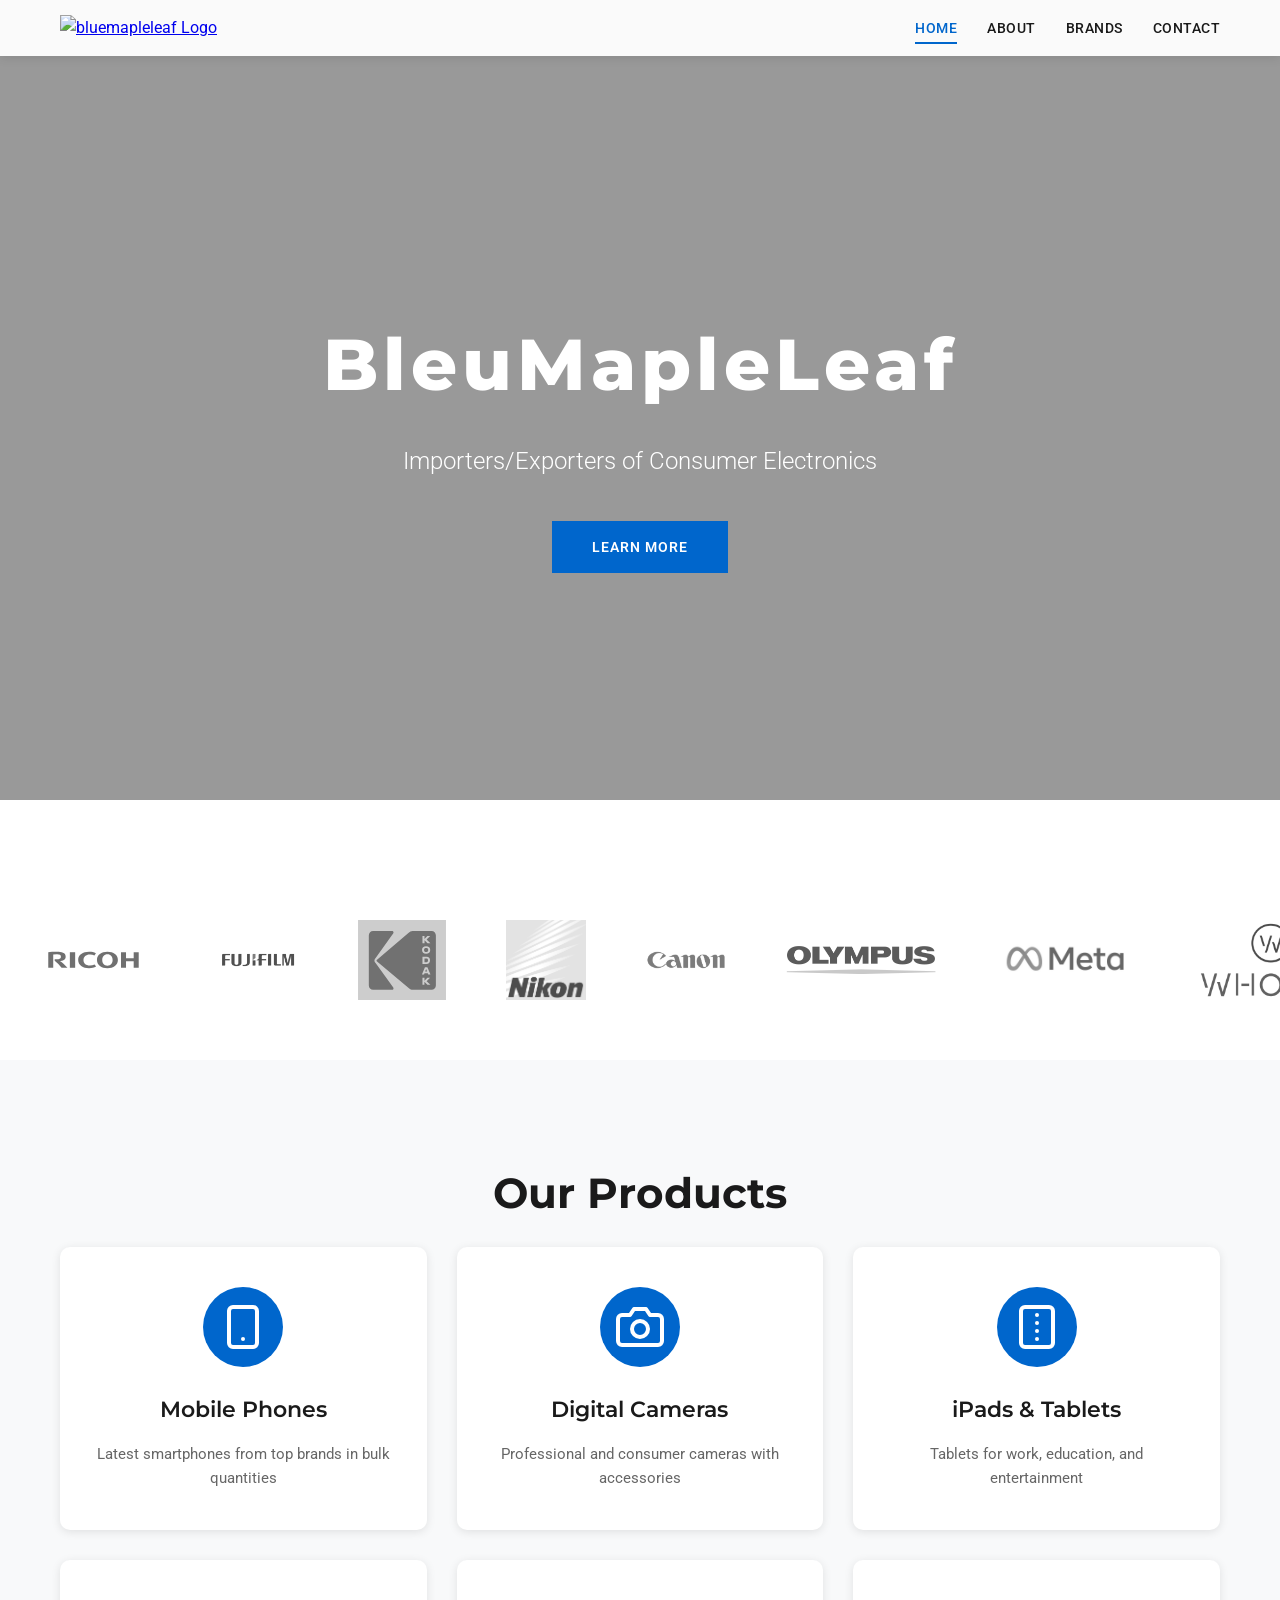
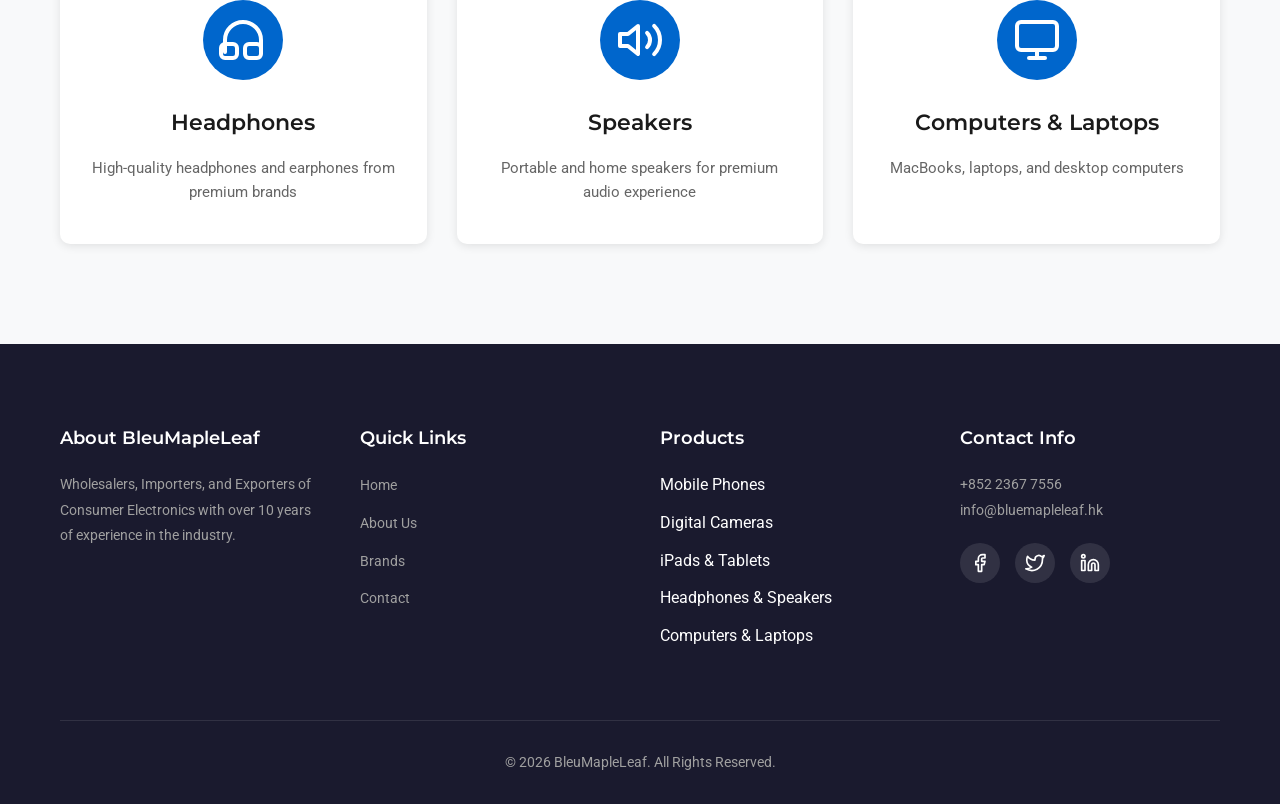
==== index.html @ 63c6ab60 "first commit" ====
<!DOCTYPE html>
<html lang="en">
<head>
    <meta charset="UTF-8">
    <meta name="viewport" content="width=device-width, initial-scale=1.0">
    <title>BleuMapleLeaf | Importers/Exporters of Consumer Electronics</title>
    <meta name="description" content="Wholesalers, Importers, and Exporters of Consumer Electronics - Digital Cameras, Mobile Phones, iPads, Headphones, Speakers and more.">
    <link rel="stylesheet" href="styles.css">
    <link rel="preconnect" href="https://fonts.googleapis.com">
    <link rel="preconnect" href="https://fonts.gstatic.com" crossorigin>
    <link href="https://fonts.googleapis.com/css2?family=Montserrat:wght@300;400;500;600;700;800&family=Roboto:wght@300;400;500;700&display=swap" rel="stylesheet">
</head>
<body>
    <!-- Header / Navigation -->
    <header class="header" id="header">
        <div class="container">
            <div class="nav-container">
                <a href="#" class="logo">
                    <img src="" alt="bluemapleleaf Logo">
                </a>
                <nav class="nav" id="nav">
                    <a href="index.html" class="nav-link active">Home</a>
                    <a href="about.html" class="nav-link">About</a>
                    <a href="brands.html" class="nav-link">Brands</a>
                    <a href="contact.html" class="nav-link">Contact</a>
                </nav>
                <button class="mobile-menu-btn" id="mobileMenuBtn">
                    <span></span>
                    <span></span>
                    <span></span>
                </button>
            </div>
        </div>
    </header>

    <!-- Hero Section with Video Background -->
    <section class="hero" id="home">
        <video class="hero-video" autoplay muted loop playsinline>
            <source src="assets/hero_video.mp4" type="video/mp4">
        </video>
        <div class="hero-overlay"></div>
        <div class="container hero-content">
            <h1 class="hero-title">BleuMapleLeaf</h1>
            <p class="hero-subtitle">Importers/Exporters of Consumer Electronics</p>
            <a href="about.html" class="btn btn-primary">Learn More</a>
        </div>
    </section>

    <!-- Brands Carousel Section -->
    <section class="brands" id="brands">
        <div class="brands-container">
            <div class="brands-track">
                <div class="brands-slide">
                    <img src="assets/icons/ricoh.svg" alt="Ricoh" class="brand-logo-img">
                    <img src="assets/icons/fujifilm.png" alt="Fujifilm" class="brand-logo-img">
                    <img src="assets/icons/kodak.svg" alt="Kodak" class="brand-logo-img">
                    <img src="assets/icons/nikon.png" alt="Nikon" class="brand-logo-img">
                    <img src="assets/icons/canon.webp" alt="Canon" class="brand-logo-img">
                    <img src="assets/icons/olympus.png" alt="Olympus" class="brand-logo-img">
                    <img src="assets/icons/meta.jpg" alt="Meta" class="brand-logo-img">
                    <img src="assets/icons/whoop.png" alt="Whoop" class="brand-logo-img">
                    <img src="assets/icons/roku.png" alt="Roku" class="brand-logo-img">
                    <img src="assets/icons/leica.avif" alt="Leica" class="brand-logo-img">
                    <img src="assets/icons/sony.jpg" alt="Sony" class="brand-logo-img">
                    <img src="assets/icons/amazon.jpg" alt="Amazon" class="brand-logo-img">
                    <img src="assets/icons/dji.jpg" alt="DJI" class="brand-logo-img">
                    <img src="assets/icons/insta360.jpg" alt="Insta360" class="brand-logo-img">
                    <img src="assets/icons/gopro.png" alt="GoPro" class="brand-logo-img">
                    <img src="assets/icons/nintendo.png" alt="Nintendo" class="brand-logo-img">
                    <img src="assets/icons/agfa.png" alt="Agfa" class="brand-logo-img">
                    <img src="assets/icons/casio.svg" alt="Casio" class="brand-logo-img">
                    <img src="assets/icons/apple.jpg" alt="Apple" class="brand-logo-img">
                </div>
                <div class="brands-slide" aria-hidden="true">
                    <img src="assets/icons/ricoh.svg" alt="Ricoh" class="brand-logo-img">
                    <img src="assets/icons/fujifilm.png" alt="Fujifilm" class="brand-logo-img">
                    <img src="assets/icons/kodak.svg" alt="Kodak" class="brand-logo-img">
                    <img src="assets/icons/nikon.png" alt="Nikon" class="brand-logo-img">
                    <img src="assets/icons/canon.webp" alt="Canon" class="brand-logo-img">
                    <img src="assets/icons/olympus.png" alt="Olympus" class="brand-logo-img">
                    <img src="assets/icons/meta.jpg" alt="Meta" class="brand-logo-img">
                    <img src="assets/icons/whoop.png" alt="Whoop" class="brand-logo-img">
                    <img src="assets/icons/roku.png" alt="Roku" class="brand-logo-img">
                    <img src="assets/icons/leica.avif" alt="Leica" class="brand-logo-img">
                    <img src="assets/icons/sony.jpg" alt="Sony" class="brand-logo-img">
                    <img src="assets/icons/amazon.jpg" alt="Amazon" class="brand-logo-img">
                    <img src="assets/icons/dji.jpg" alt="DJI" class="brand-logo-img">
                    <img src="assets/icons/insta360.jpg" alt="Insta360" class="brand-logo-img">
                    <img src="assets/icons/gopro.png" alt="GoPro" class="brand-logo-img">
                    <img src="assets/icons/nintendo.png" alt="Nintendo" class="brand-logo-img">
                    <img src="assets/icons/agfa.png" alt="Agfa" class="brand-logo-img">
                    <img src="assets/icons/casio.svg" alt="Casio" class="brand-logo-img">
                    <img src="assets/icons/apple.jpg" alt="Apple" class="brand-logo-img">
                </div>
            </div>
        </div>
    </section>

    <!-- Products Section -->
    <section class="products">
        <div class="container">
            <h2 class="section-title">Our Products</h2>
            <div class="products-grid">
                <div class="product-card">
                    <div class="product-icon">
                        <svg xmlns="http://www.w3.org/2000/svg" width="48" height="48" viewBox="0 0 24 24" fill="none" stroke="currentColor" stroke-width="2" stroke-linecap="round" stroke-linejoin="round"><rect x="5" y="2" width="14" height="20" rx="2" ry="2"/><line x1="12" y1="18" x2="12.01" y2="18"/></svg>
                    </div>
                    <h3>Mobile Phones</h3>
                    <p>Latest smartphones from top brands in bulk quantities</p>
                </div>
                <div class="product-card">
                    <div class="product-icon">
                        <svg xmlns="http://www.w3.org/2000/svg" width="48" height="48" viewBox="0 0 24 24" fill="none" stroke="currentColor" stroke-width="2" stroke-linecap="round" stroke-linejoin="round"><path d="M23 19a2 2 0 0 1-2 2H3a2 2 0 0 1-2-2V8a2 2 0 0 1 2-2h4l2-3h6l2 3h4a2 2 0 0 1 2 2z"/><circle cx="12" cy="13" r="4"/></svg>
                    </div>
                    <h3>Digital Cameras</h3>
                    <p>Professional and consumer cameras with accessories</p>
                </div>
                <div class="product-card">
                    <div class="product-icon">
                        <svg xmlns="http://www.w3.org/2000/svg" width="48" height="48" viewBox="0 0 24 24" fill="none" stroke="currentColor" stroke-width="2" stroke-linecap="round" stroke-linejoin="round"><rect x="4" y="2" width="16" height="20" rx="2" ry="2"/><line x1="12" y1="6" x2="12.01" y2="6"/><line x1="12" y1="10" x2="12.01" y2="10"/><line x1="12" y1="14" x2="12.01" y2="14"/><line x1="12" y1="18" x2="12.01" y2="18"/></svg>
                    </div>
                    <h3>iPads & Tablets</h3>
                    <p>Tablets for work, education, and entertainment</p>
                </div>
                <div class="product-card">
                    <div class="product-icon">
                        <svg xmlns="http://www.w3.org/2000/svg" width="48" height="48" viewBox="0 0 24 24" fill="none" stroke="currentColor" stroke-width="2" stroke-linecap="round" stroke-linejoin="round"><path d="M3 18v-6a9 9 0 0 1 18 0v6"/><path d="M21 19a2 2 0 0 1-2 2h-4a2 2 0 0 1-2-2v-3a2 2 0 0 1 2-2h4a2 2 0 0 1 2 2v3z"/><path d="M9 19a2 2 0 0 1-2 2H3a2 2 0 0 1-2-2v-3a2 2 0 0 1 2-2h4a2 2 0 0 1 2 2v3z"/></svg>
                    </div>
                    <h3>Headphones</h3>
                    <p>High-quality headphones and earphones from premium brands</p>
                </div>
                <div class="product-card">
                    <div class="product-icon">
                        <svg xmlns="http://www.w3.org/2000/svg" width="48" height="48" viewBox="0 0 24 24" fill="none" stroke="currentColor" stroke-width="2" stroke-linecap="round" stroke-linejoin="round"><polygon points="11 5 6 9 2 9 2 15 6 15 11 19 11 5"/><path d="M19.07 4.93a10 10 0 0 1 0 14.14M15.54 8.46a5 5 0 0 1 0 7.07"/></svg>
                    </div>
                    <h3>Speakers</h3>
                    <p>Portable and home speakers for premium audio experience</p>
                </div>
                <div class="product-card">
                    <div class="product-icon">
                        <svg xmlns="http://www.w3.org/2000/svg" width="48" height="48" viewBox="0 0 24 24" fill="none" stroke="currentColor" stroke-width="2" stroke-linecap="round" stroke-linejoin="round"><rect x="2" y="3" width="20" height="14" rx="2" ry="2"/><line x1="8" y1="21" x2="16" y2="21"/><line x1="12" y1="17" x2="12" y2="21"/></svg>
                    </div>
                    <h3>Computers & Laptops</h3>
                    <p>MacBooks, laptops, and desktop computers</p>
                </div>
            </div>
        </div>
    </section>

    <!-- Footer -->
    <footer class="footer">
        <div class="container">
            <div class="footer-content">
                <div class="footer-section">
                    <h4>About BleuMapleLeaf</h4>
                    <p>Wholesalers, Importers, and Exporters of Consumer Electronics with over 10 years of experience in the industry.</p>
                </div>
                <div class="footer-section">
                    <h4>Quick Links</h4>
                    <ul>
                        <li><a href="index.html">Home</a></li>
                        <li><a href="about.html">About Us</a></li>
                        <li><a href="brands.html">Brands</a></li>
                        <li><a href="contact.html">Contact</a></li>
                    </ul>
                </div>
                <div class="footer-section">
                    <h4>Products</h4>
                    <ul>
                        <li>Mobile Phones</li>
                        <li>Digital Cameras</li>
                        <li>iPads & Tablets</li>
                        <li>Headphones & Speakers</li>
                        <li>Computers & Laptops</li>
                    </ul>
                </div>
                <div class="footer-section">
                    <h4>Contact Info</h4>
                    <p>+852 2367 7556</p>
                    <p>info@bluemapleleaf.hk</p>
                    <div class="social-links">
                        <a href="#" aria-label="Facebook">
                            <svg xmlns="http://www.w3.org/2000/svg" width="20" height="20" viewBox="0 0 24 24" fill="none" stroke="currentColor" stroke-width="2" stroke-linecap="round" stroke-linejoin="round"><path d="M18 2h-3a5 5 0 0 0-5 5v3H7v4h3v8h4v-8h3l1-4h-4V7a1 1 0 0 1 1-1h3z"/></svg>
                        </a>
                        <a href="#" aria-label="Twitter">
                            <svg xmlns="http://www.w3.org/2000/svg" width="20" height="20" viewBox="0 0 24 24" fill="none" stroke="currentColor" stroke-width="2" stroke-linecap="round" stroke-linejoin="round"><path d="M23 3a10.9 10.9 0 0 1-3.14 1.53 4.48 4.48 0 0 0-7.86 3v1A10.66 10.66 0 0 1 3 4s-4 9 5 13a11.64 11.64 0 0 1-7 2c9 5 20 0 20-11.5a4.5 4.5 0 0 0-.08-.83A7.72 7.72 0 0 0 23 3z"/></svg>
                        </a>
                        <a href="#" aria-label="LinkedIn">
                            <svg xmlns="http://www.w3.org/2000/svg" width="20" height="20" viewBox="0 0 24 24" fill="none" stroke="currentColor" stroke-width="2" stroke-linecap="round" stroke-linejoin="round"><path d="M16 8a6 6 0 0 1 6 6v7h-4v-7a2 2 0 0 0-2-2 2 2 0 0 0-2 2v7h-4v-7a6 6 0 0 1 6-6z"/><rect x="2" y="9" width="4" height="12"/><circle cx="4" cy="4" r="2"/></svg>
                        </a>
                    </div>
                </div>
            </div>
            <div class="footer-bottom">
                <p>&copy; 2026 BleuMapleLeaf. All Rights Reserved.</p>
            </div>
        </div>
    </footer>

    <script src="script.js"></script>
</body>
</html>
---- styles.css ----
/* ============================================
   RESET & BASE STYLES
   ============================================ */
* {
    margin: 0;
    padding: 0;
    box-sizing: border-box;
}

:root {
    --primary-color: #0066cc;
    --primary-dark: #004d99;
    --secondary-color: #f8f9fa;
    --text-dark: #1a1a1a;
    --text-light: #666;
    --text-white: #ffffff;
    --border-color: #e0e0e0;
    --shadow: 0 2px 10px rgba(0, 0, 0, 0.1);
    --transition: all 0.3s ease;
}

html {
    scroll-behavior: smooth;
}

body {
    font-family: 'Roboto', sans-serif;
    color: var(--text-dark);
    line-height: 1.6;
    overflow-x: hidden;
}

.container {
    max-width: 1200px;
    margin: 0 auto;
    padding: 0 20px;
}

/* ============================================
   HEADER / NAVIGATION
   ============================================ */
.header {
    position: fixed;
    top: 0;
    left: 0;
    right: 0;
    background: rgba(255, 255, 255, 0.95);
    backdrop-filter: blur(10px);
    box-shadow: var(--shadow);
    z-index: 1000;
    padding: 15px 0;
    transition: var(--transition);
}

.header.scrolled {
    padding: 10px 0;
    background: rgba(255, 255, 255, 0.98);
}

.nav-container {
    display: flex;
    justify-content: space-between;
    align-items: center;
}

.logo img {
    height: 50px;
    width: auto;
}

.nav {
    display: flex;
    gap: 30px;
}

.nav-link {
    text-decoration: none;
    color: var(--text-dark);
    font-weight: 500;
    font-size: 14px;
    text-transform: uppercase;
    letter-spacing: 0.5px;
    transition: var(--transition);
    position: relative;
}

.nav-link.active,
.nav-link:hover {
    color: var(--primary-color);
}

.nav-link::after {
    content: '';
    position: absolute;
    bottom: -5px;
    left: 0;
    width: 0;
    height: 2px;
    background: var(--primary-color);
    transition: var(--transition);
}

.nav-link.active::after,
.nav-link:hover::after {
    width: 100%;
}

.mobile-menu-btn {
    display: none;
    flex-direction: column;
    gap: 5px;
    background: none;
    border: none;
    cursor: pointer;
    padding: 5px;
}

.mobile-menu-btn span {
    width: 25px;
    height: 3px;
    background: var(--text-dark);
    transition: var(--transition);
}

/* ============================================
   HERO SECTION WITH VIDEO
   ============================================ */
.hero {
    position: relative;
    min-height: 100vh;
    display: flex;
    align-items: center;
    justify-content: center;
    padding-top: 80px;
    overflow: hidden;
}

.hero-video {
    position: absolute;
    top: 0;
    left: 0;
    width: 100%;
    height: 100%;
    object-fit: cover;
    z-index: -2;
}

.hero-overlay {
    position: absolute;
    top: 0;
    left: 0;
    right: 0;
    bottom: 0;
    background: rgba(0, 0, 0, 0.4);
    z-index: -1;
}

.hero-content {
    position: relative;
    text-align: center;
    color: var(--text-white);
    z-index: 1;
}

.hero-title {
    font-family: 'Montserrat', sans-serif;
    font-size: 72px;
    font-weight: 800;
    margin-bottom: 20px;
    letter-spacing: 5px;
}

.hero-subtitle {
    font-size: 24px;
    font-weight: 300;
    margin-bottom: 40px;
    max-width: 600px;
    margin-left: auto;
    margin-right: auto;
}

.btn {
    display: inline-block;
    padding: 15px 40px;
    background: var(--primary-color);
    color: var(--text-white);
    text-decoration: none;
    font-weight: 600;
    font-size: 14px;
    text-transform: uppercase;
    letter-spacing: 1px;
    border: none;
    cursor: pointer;
    transition: var(--transition);
}

.btn:hover {
    background: var(--primary-dark);
    transform: translateY(-2px);
    box-shadow: 0 5px 20px rgba(0, 102, 204, 0.3);
}

/* ============================================
   BRANDS CAROUSEL SECTION (Overlapping Hero)
   ============================================ */
.brands {
    position: relative;
    margin-top: -100px;
    padding: 120px 0 60px;
    z-index: 10;
    background: var(--text-white);
}

.brands-container {
    overflow: hidden;
    width: 100%;
}

.brands-track {
    display: flex;
    width: fit-content;
    animation: scroll 30s linear infinite;
}

.brands-track:hover {
    animation-play-state: paused;
}

.brands-slide {
    display: flex;
    align-items: center;
    gap: 60px;
    padding: 0 30px;
}

.brand-logo-img {
    max-width: 150px;
    max-height: 80px;
    width: auto;
    height: auto;
    object-fit: contain;
    filter: grayscale(100%);
    opacity: 0.7;
    transition: var(--transition);
}

.brand-logo-img:hover {
    filter: grayscale(0%);
    opacity: 1;
}

@keyframes scroll {
    0% {
        transform: translateX(0);
    }
    100% {
        transform: translateX(calc(-50% - 30px));
    }
}

/* ============================================
   SECTIONS
   ============================================ */
section {
    padding: 100px 0;
}

.section-title {
    font-family: 'Montserrat', sans-serif;
    font-size: 42px;
    font-weight: 700;
    text-align: center;
    margin-bottom: 20px;
    color: var(--text-dark);
}

.section-subtitle {
    font-size: 18px;
    color: var(--text-light);
    text-align: center;
    margin-bottom: 60px;
    max-width: 600px;
    margin-left: auto;
    margin-right: auto;
}

/* ============================================
   PAGE HEADER
   ============================================ */
.page-header {
    background: linear-gradient(135deg, #1a1a2e 0%, #16213e 100%);
    padding: 150px 0 100px;
    text-align: center;
    margin-top: 80px;
}

.page-title {
    font-family: 'Montserrat', sans-serif;
    font-size: 56px;
    font-weight: 700;
    color: var(--text-white);
    margin-bottom: 15px;
}

.page-subtitle {
    font-size: 20px;
    color: rgba(255, 255, 255, 0.8);
}

/* ============================================
   ABOUT SECTION
   ============================================ */
.about {
    background: var(--secondary-color);
}

.about-full-width {
    max-width: 900px;
    margin: 0 auto;
}

.about-content {
    display: grid;
    grid-template-columns: 1fr;
    gap: 40px;
    align-items: start;
}

.about-text p {
    margin-bottom: 20px;
    color: var(--text-light);
    font-size: 18px;
    line-height: 1.8;
}

/* ============================================
   OUR STORY SECTION
   ============================================ */
.our-story {
    background: var(--text-white);
}

.story-content {
    display: grid;
    grid-template-columns: 2fr 1fr;
    gap: 60px;
    align-items: center;
}

.story-text p {
    margin-bottom: 20px;
    color: var(--text-light);
    font-size: 16px;
    line-height: 1.8;
}

.story-cta {
    background: var(--primary-color);
    color: var(--text-white);
    padding: 40px;
    border-radius: 10px;
    text-align: center;
}

.story-cta h3 {
    font-family: 'Montserrat', sans-serif;
    font-size: 24px;
    font-weight: 600;
    margin-bottom: 15px;
}

.story-cta p {
    margin-bottom: 25px;
    opacity: 0.9;
}

.story-cta .btn {
    background: var(--text-white);
    color: var(--primary-color);
}

.story-cta .btn:hover {
    background: var(--secondary-color);
}

.about-text p {
    margin-bottom: 20px;
    color: var(--text-light);
    font-size: 16px;
}

.about-features {
    display: grid;
    grid-template-columns: repeat(auto-fit, minmax(200px, 1fr));
    gap: 30px;
}

.feature-card {
    background: var(--text-white);
    padding: 30px;
    border-radius: 10px;
    text-align: center;
    box-shadow: var(--shadow);
    transition: var(--transition);
}

.feature-card:hover {
    transform: translateY(-5px);
    box-shadow: 0 5px 25px rgba(0, 0, 0, 0.15);
}

.feature-icon {
    display: inline-flex;
    align-items: center;
    justify-content: center;
    width: 70px;
    height: 70px;
    background: var(--primary-color);
    color: var(--text-white);
    border-radius: 50%;
    margin-bottom: 20px;
}

.feature-card h3 {
    font-size: 18px;
    font-weight: 600;
    margin-bottom: 10px;
    font-family: 'Montserrat', sans-serif;
}

.feature-card p {
    font-size: 14px;
    color: var(--text-light);
}

/* ============================================
   PRODUCTS SECTION
   ============================================ */
.products {
    background: var(--secondary-color);
}

/* ============================================
   BRANDS PAGE SECTION
   ============================================ */
.brands-page {
    background: var(--secondary-color);
}

.brands-page-grid {
    display: grid;
    grid-template-columns: repeat(auto-fill, minmax(200px, 1fr));
    gap: 30px;
    margin-bottom: 40px;
}

.brand-card {
    background: var(--text-white);
    padding: 40px 20px;
    border-radius: 10px;
    text-align: center;
    box-shadow: var(--shadow);
    transition: var(--transition);
    display: flex;
    flex-direction: column;
    align-items: center;
    justify-content: center;
}

.brand-card:hover {
    transform: translateY(-5px);
    box-shadow: 0 5px 25px rgba(0, 0, 0, 0.15);
}

.brand-logo-img-large {
    max-width: 150px;
    max-height: 100px;
    width: auto;
    height: auto;
    object-fit: contain;
    margin-bottom: 20px;
    filter: grayscale(100%);
    opacity: 0.7;
    transition: var(--transition);
}

.brand-card:hover .brand-logo-img-large {
    filter: grayscale(0%);
    opacity: 1;
}

.brand-card h3 {
    font-family: 'Montserrat', sans-serif;
    font-size: 18px;
    font-weight: 600;
    color: var(--text-dark);
}

.brands-more-text {
    text-align: center;
    font-size: 18px;
    color: var(--text-light);
    font-style: italic;
}

.btn-link {
    color: var(--primary-color);
    text-decoration: none;
    font-weight: 600;
}

.btn-link:hover {
    text-decoration: underline;
}

/* ============================================
   CTA SECTION
   ============================================ */
.cta-section {
    background: linear-gradient(135deg, var(--primary-color) 0%, var(--primary-dark) 100%);
    color: var(--text-white);
    text-align: center;
}

.cta-content {
    max-width: 700px;
    margin: 0 auto;
}

.cta-title {
    font-family: 'Montserrat', sans-serif;
    font-size: 42px;
    font-weight: 700;
    margin-bottom: 20px;
}

.cta-text {
    font-size: 18px;
    margin-bottom: 30px;
    opacity: 0.95;
}

.cta-section .btn {
    background: var(--text-white);
    color: var(--primary-color);
}

.cta-section .btn:hover {
    background: var(--secondary-color);
}

.products-grid {
    display: grid;
    grid-template-columns: repeat(auto-fit, minmax(300px, 1fr));
    gap: 30px;
}

.product-card {
    background: var(--text-white);
    padding: 40px 30px;
    border-radius: 10px;
    text-align: center;
    box-shadow: var(--shadow);
    transition: var(--transition);
}

.product-card:hover {
    transform: translateY(-10px);
    box-shadow: 0 10px 30px rgba(0, 0, 0, 0.15);
}

.product-icon {
    display: inline-flex;
    align-items: center;
    justify-content: center;
    width: 80px;
    height: 80px;
    background: var(--primary-color);
    color: var(--text-white);
    border-radius: 50%;
    margin-bottom: 25px;
}

.product-card h3 {
    font-size: 22px;
    font-weight: 600;
    margin-bottom: 15px;
    font-family: 'Montserrat', sans-serif;
}

.product-card p {
    font-size: 15px;
    color: var(--text-light);
}

/* ============================================
   EVENTS SECTION
   ============================================ */
.events {
    background: var(--text-white);
}

.events-grid {
    display: grid;
    grid-template-columns: repeat(auto-fit, minmax(250px, 1fr));
    gap: 30px;
}

.event-card {
    border-radius: 10px;
    overflow: hidden;
    box-shadow: var(--shadow);
    transition: var(--transition);
}

.event-card:hover {
    transform: translateY(-5px);
    box-shadow: 0 10px 30px rgba(0, 0, 0, 0.15);
}

.event-image {
    height: 150px;
    background: linear-gradient(135deg, var(--primary-color) 0%, var(--primary-dark) 100%);
    position: relative;
}

.event-image::before {
    content: '';
    position: absolute;
    top: 0;
    left: 0;
    right: 0;
    bottom: 0;
    background: url('data:image/svg+xml,<svg xmlns="http://www.w3.org/2000/svg" viewBox="0 0 24 24" fill="white" opacity="0.2"><path d="M4 4h16v16H4z"/></svg>') center/40% no-repeat;
}

.event-info {
    padding: 25px;
    text-align: center;
}

.event-info h3 {
    font-size: 18px;
    font-weight: 600;
    margin-bottom: 5px;
    font-family: 'Montserrat', sans-serif;
}

.event-info p {
    font-size: 14px;
    color: var(--text-light);
}

/* ============================================
   CONTACT SECTION
   ============================================ */
.contact {
    background: var(--secondary-color);
}

.contact-content {
    display: grid;
    grid-template-columns: 1fr 1fr;
    gap: 60px;
}

.contact-info h3,
.contact-form h3 {
    font-size: 28px;
    font-weight: 600;
    margin-bottom: 15px;
    font-family: 'Montserrat', sans-serif;
}

.contact-info > p {
    color: var(--text-light);
    margin-bottom: 30px;
}

.contact-details {
    display: flex;
    flex-direction: column;
    gap: 30px;
}

.contact-item {
    display: flex;
    gap: 20px;
    align-items: flex-start;
}

.contact-icon {
    flex-shrink: 0;
    width: 50px;
    height: 50px;
    background: var(--primary-color);
    color: var(--text-white);
    border-radius: 50%;
    display: flex;
    align-items: center;
    justify-content: center;
}

.contact-text h4 {
    font-size: 16px;
    font-weight: 600;
    margin-bottom: 5px;
}

.contact-text p {
    color: var(--text-light);
    font-size: 14px;
    line-height: 1.8;
}

.contact-form {
    background: var(--text-white);
    padding: 40px;
    border-radius: 10px;
    box-shadow: var(--shadow);
}

.form-group {
    margin-bottom: 25px;
}

.form-group label {
    display: block;
    font-weight: 500;
    margin-bottom: 10px;
    font-size: 14px;
}

.form-group input,
.form-group textarea {
    width: 100%;
    padding: 12px 15px;
    border: 1px solid var(--border-color);
    border-radius: 5px;
    font-family: inherit;
    font-size: 14px;
    transition: var(--transition);
}

.form-group input:focus,
.form-group textarea:focus {
    outline: none;
    border-color: var(--primary-color);
}

.form-group textarea {
    resize: vertical;
}

/* ============================================
   FOOTER
   ============================================ */
.footer {
    background: #1a1a2e;
    color: var(--text-white);
    padding: 80px 0 30px;
}

.footer-content {
    display: grid;
    grid-template-columns: repeat(auto-fit, minmax(200px, 1fr));
    gap: 40px;
    margin-bottom: 60px;
}

.footer-section h4 {
    font-size: 18px;
    font-weight: 600;
    margin-bottom: 20px;
    font-family: 'Montserrat', sans-serif;
}

.footer-section p {
    color: #a0a0a0;
    font-size: 14px;
    line-height: 1.8;
}

.footer-section ul {
    list-style: none;
}

.footer-section ul li {
    margin-bottom: 12px;
}

.footer-section ul li a {
    color: #a0a0a0;
    text-decoration: none;
    font-size: 14px;
    transition: var(--transition);
}

.footer-section ul li a:hover {
    color: var(--text-white);
}

.social-links {
    display: flex;
    gap: 15px;
    margin-top: 20px;
}

.social-links a {
    width: 40px;
    height: 40px;
    background: rgba(255, 255, 255, 0.1);
    color: var(--text-white);
    display: flex;
    align-items: center;
    justify-content: center;
    border-radius: 50%;
    transition: var(--transition);
}

.social-links a:hover {
    background: var(--primary-color);
}

.footer-bottom {
    text-align: center;
    padding-top: 30px;
    border-top: 1px solid rgba(255, 255, 255, 0.1);
}

.footer-bottom p {
    color: #a0a0a0;
    font-size: 14px;
}

/* ============================================
   RESPONSIVE STYLES
   ============================================ */
@media (max-width: 1024px) {
    .hero-title {
        font-size: 56px;
    }

    .about-content {
        grid-template-columns: 1fr;
    }

    .contact-content {
        grid-template-columns: 1fr;
    }
}

@media (max-width: 768px) {
    .nav {
        position: fixed;
        top: 80px;
        left: 0;
        right: 0;
        background: var(--text-white);
        flex-direction: column;
        gap: 0;
        max-height: 0;
        overflow: hidden;
        box-shadow: 0 5px 10px rgba(0, 0, 0, 0.1);
        transition: max-height 0.3s ease;
    }

    .nav.active {
        max-height: 300px;
    }

    .nav-link {
        padding: 15px 20px;
        border-bottom: 1px solid var(--border-color);
    }

    .mobile-menu-btn {
        display: flex;
    }

    .hero-title {
        font-size: 42px;
    }

    .hero-subtitle {
        font-size: 18px;
    }

    section {
        padding: 60px 0;
    }

    .section-title {
        font-size: 32px;
    }

    .contact-form {
        padding: 30px 20px;
    }

    .brands-slide {
        gap: 40px;
    }

    .brand-logo-img {
        max-width: 100px;
        max-height: 60px;
    }
}

@media (max-width: 480px) {
    .hero-title {
        font-size: 32px;
        letter-spacing: 3px;
    }

    .hero-subtitle {
        font-size: 16px;
    }

    .btn {
        padding: 12px 30px;
        font-size: 12px;
    }

    .about-features {
        grid-template-columns: 1fr;
    }

    .brands-slide {
        gap: 30px;
    }

    .brand-logo-img {
        max-width: 80px;
        max-height: 50px;
    }
}
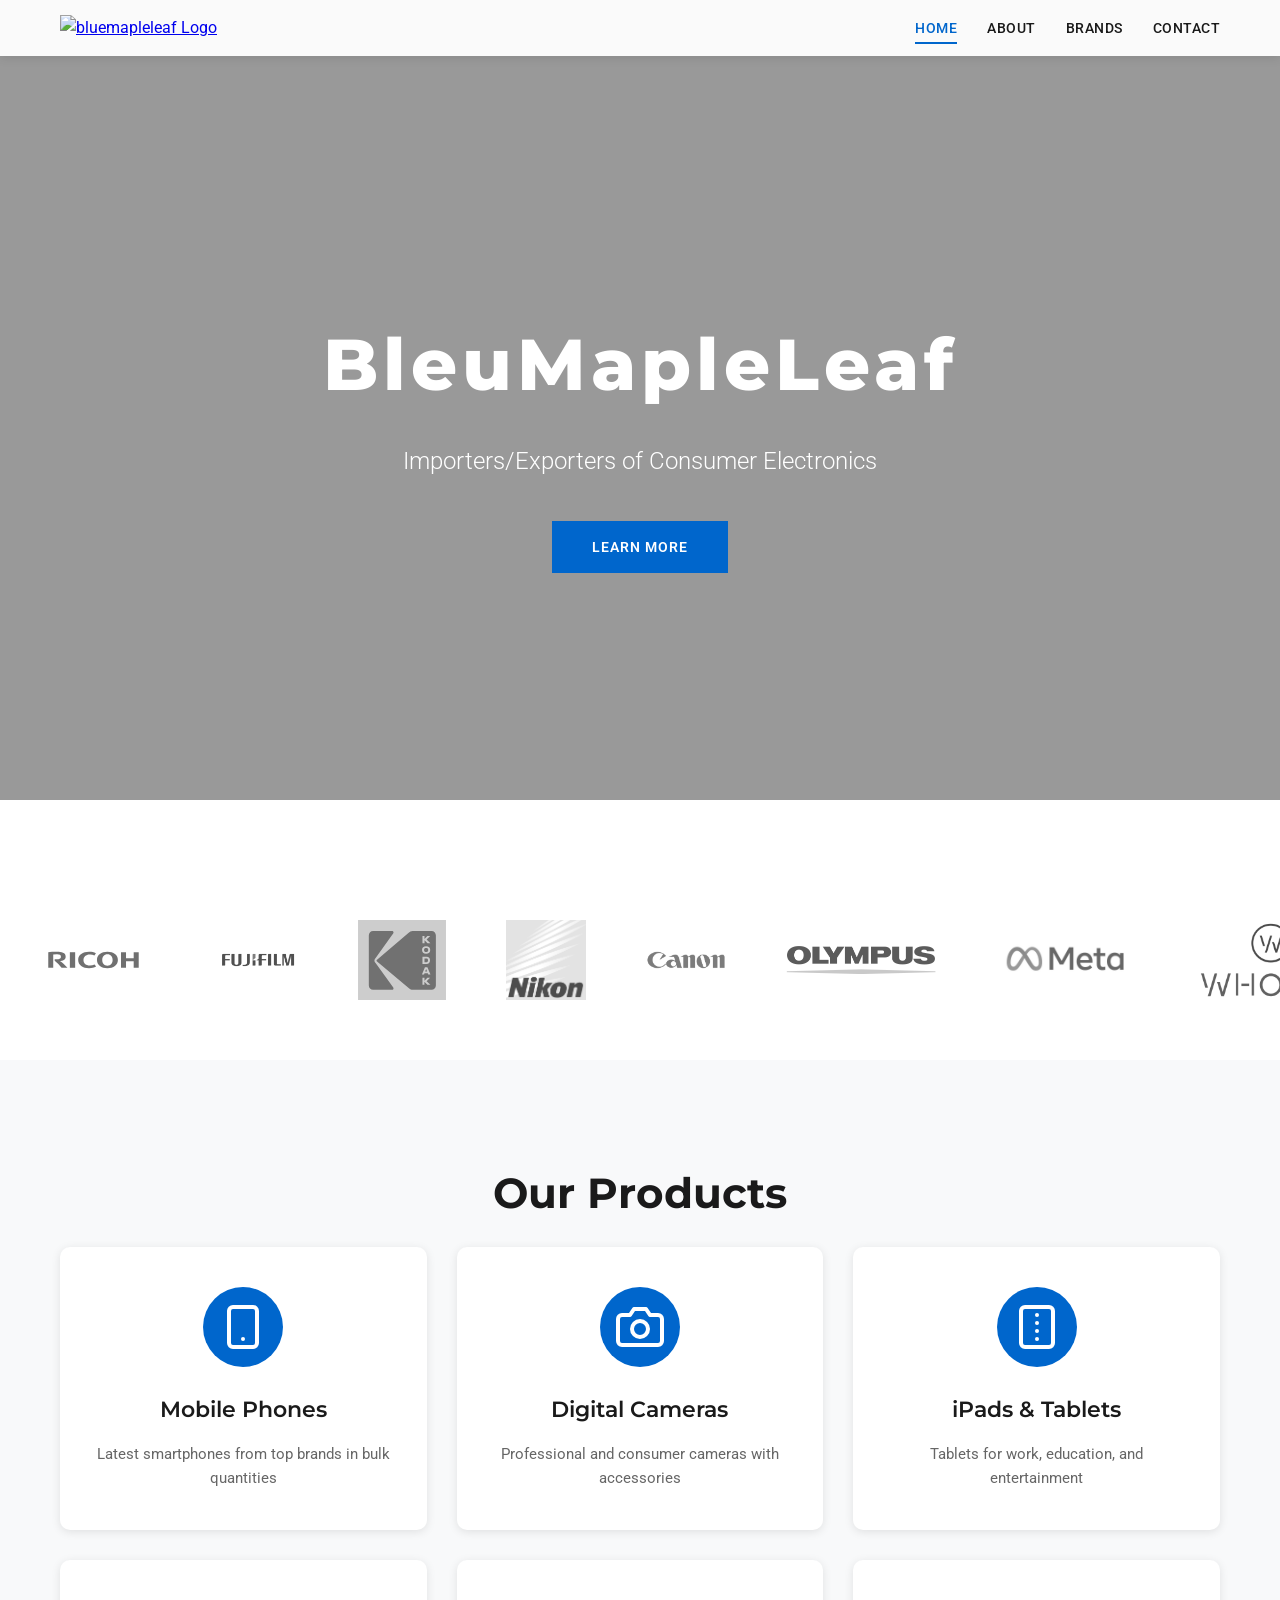
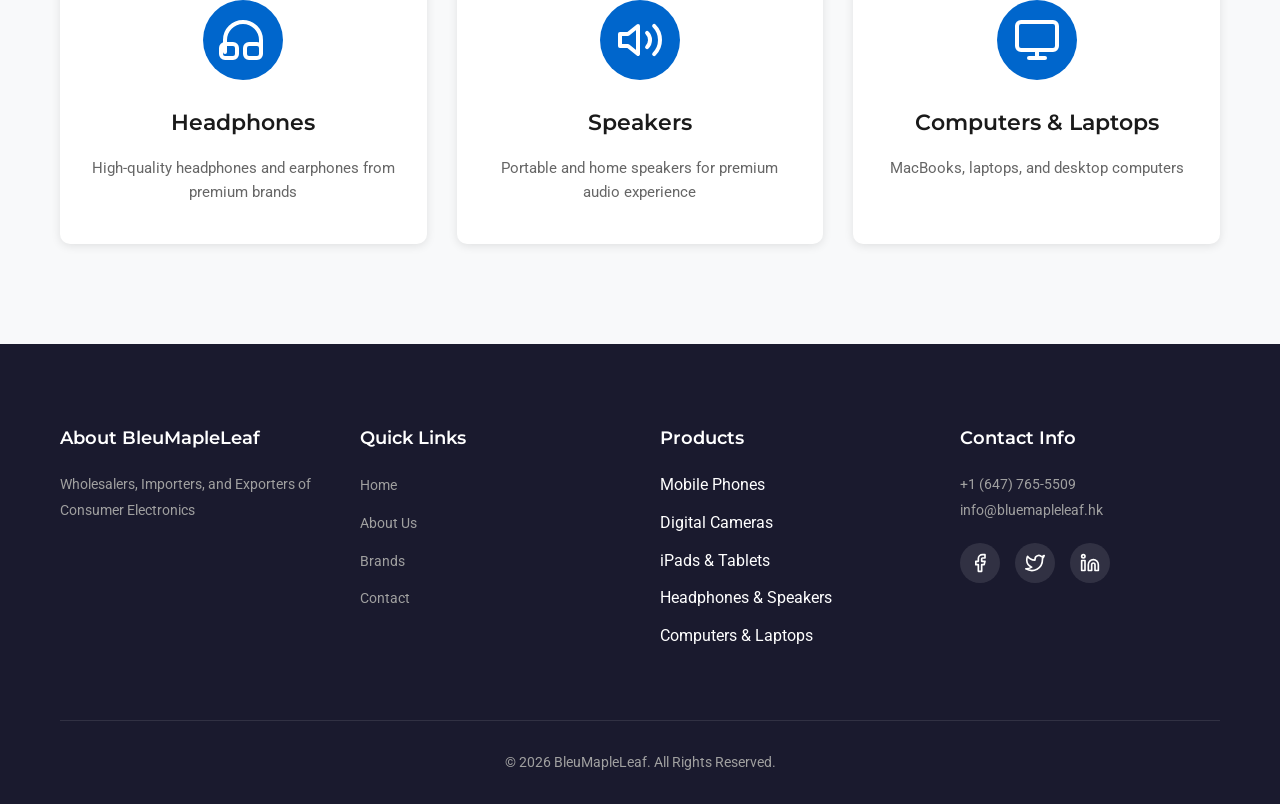
==== commit e658a1e6: "updated contact" ====
--- a/index.html
+++ b/index.html
@@ -153,7 +153,7 @@
             <div class="footer-content">
                 <div class="footer-section">
                     <h4>About BleuMapleLeaf</h4>
-                    <p>Wholesalers, Importers, and Exporters of Consumer Electronics with over 10 years of experience in the industry.</p>
+                    <p>Wholesalers, Importers, and Exporters of Consumer Electronics</p>
                 </div>
                 <div class="footer-section">
                     <h4>Quick Links</h4>
@@ -176,7 +176,7 @@
                 </div>
                 <div class="footer-section">
                     <h4>Contact Info</h4>
-                    <p>+852 2367 7556</p>
+                    <p>+1 (647) 765-5509</p>
                     <p>info@bluemapleleaf.hk</p>
                     <div class="social-links">
                         <a href="#" aria-label="Facebook">
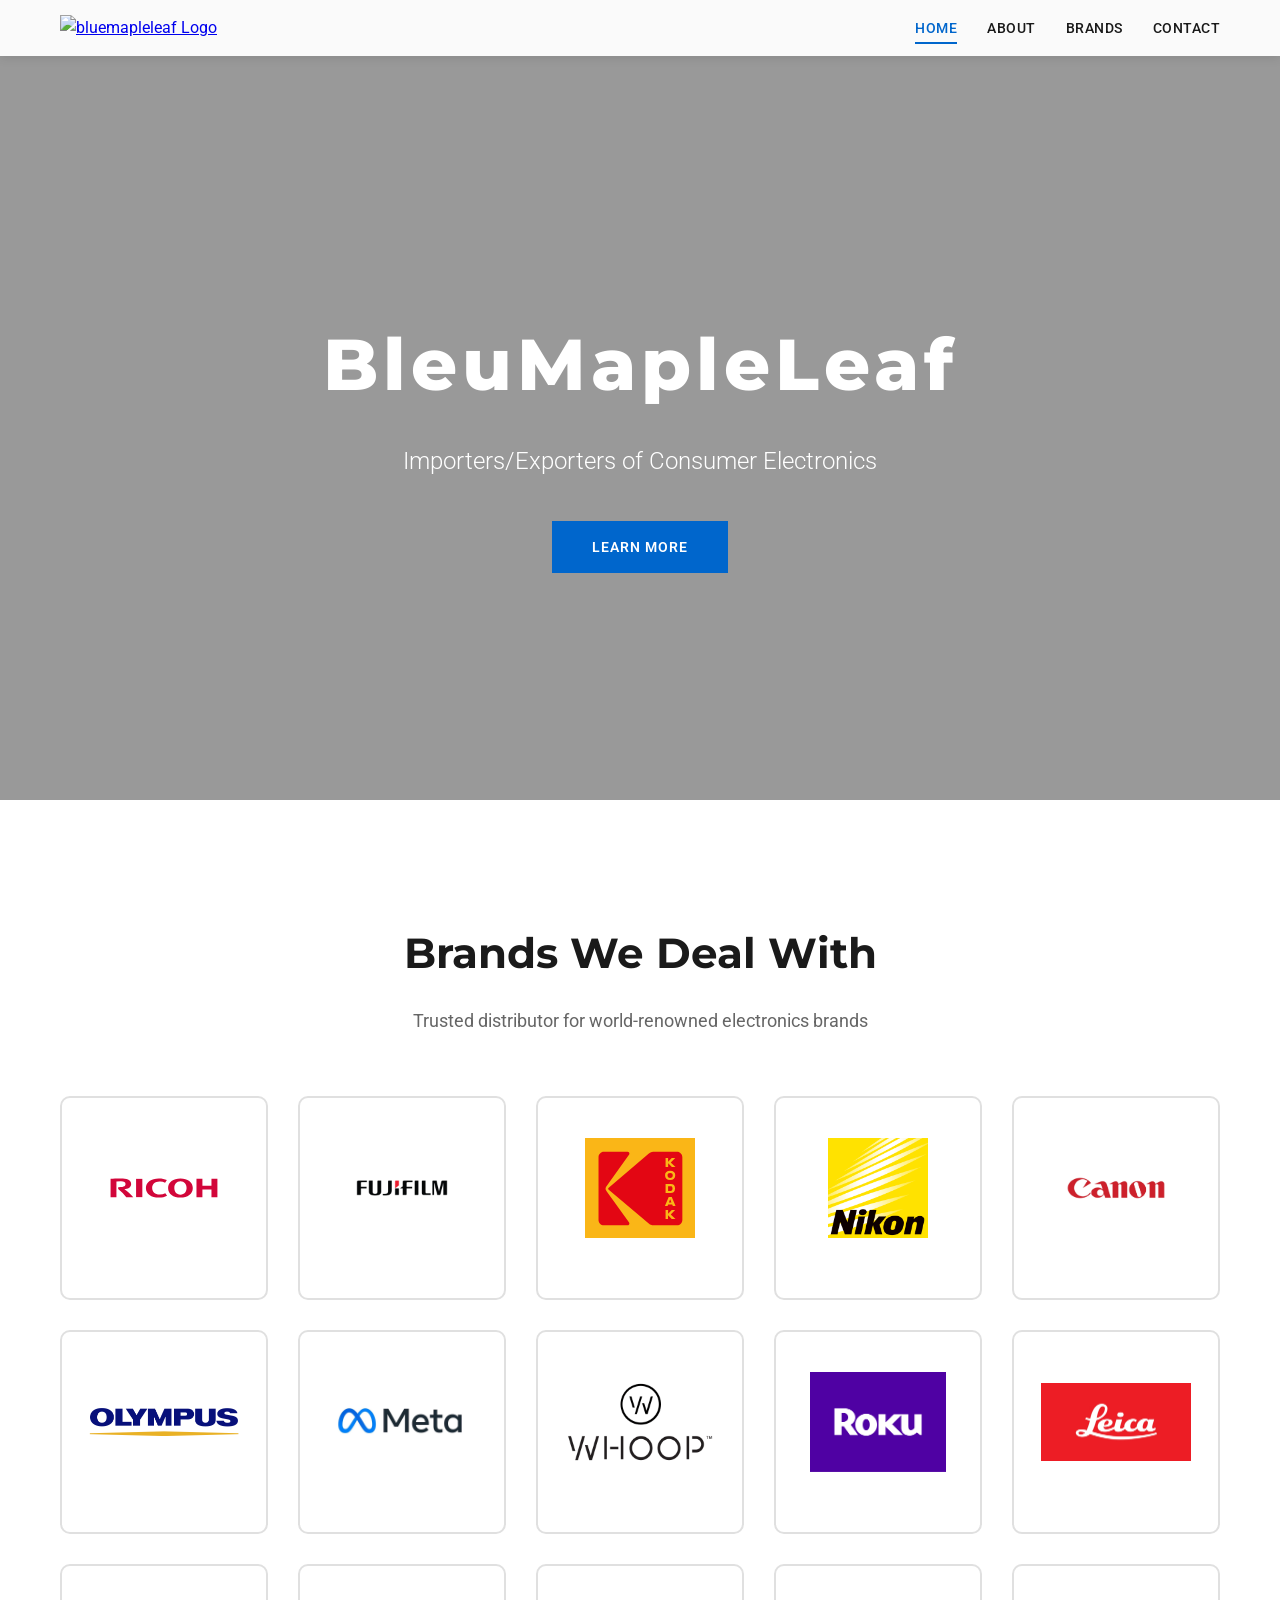
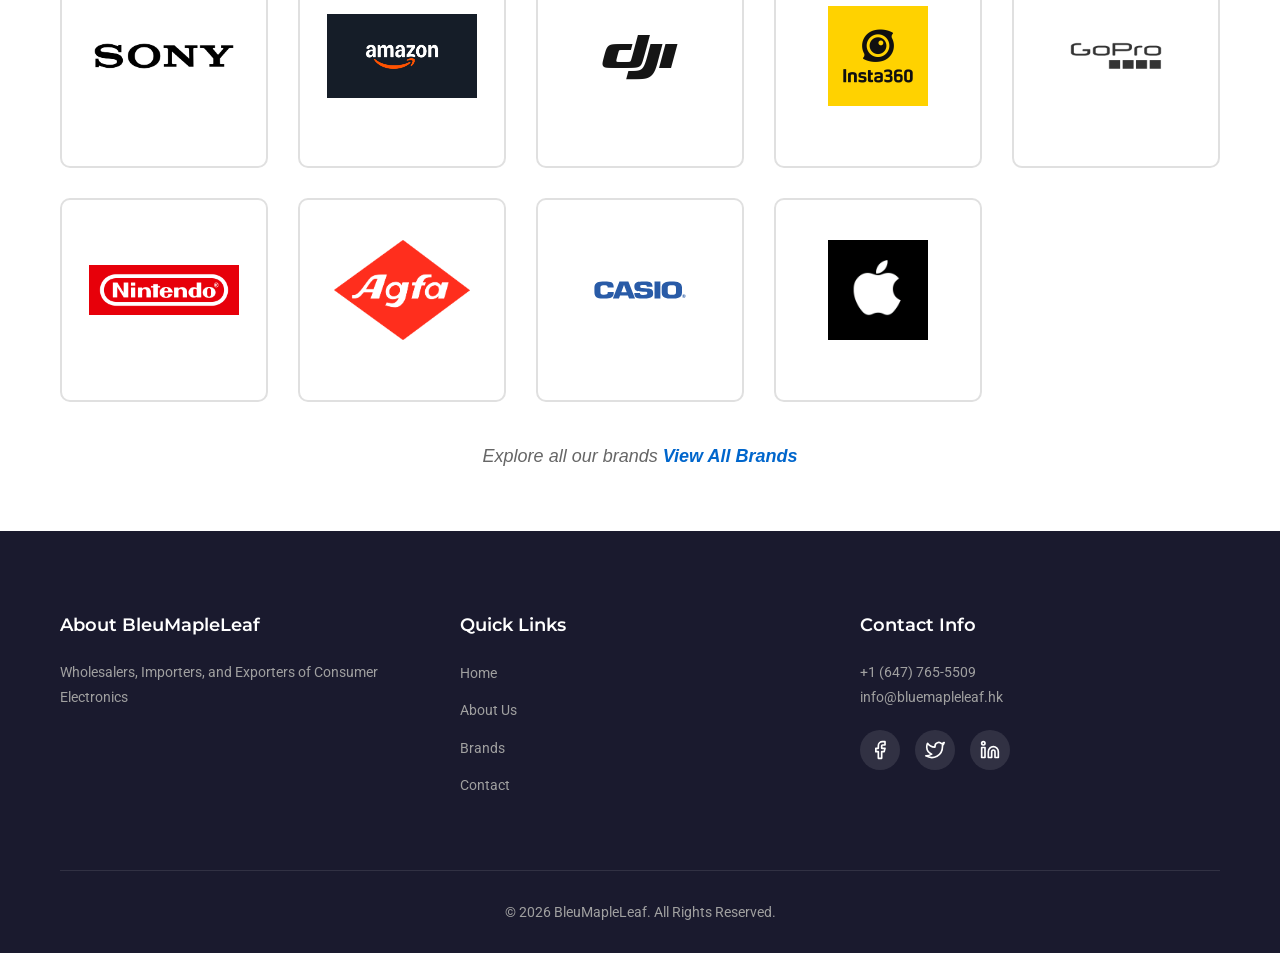
==== commit 3fcd5816: "updated logos" ====
--- a/index.html
+++ b/index.html
@@ -46,104 +46,71 @@
         </div>
     </section>
 
-    <!-- Brands Carousel Section -->
+    <!-- Brands Section (Static Grid) -->
     <section class="brands" id="brands">
-        <div class="brands-container">
-            <div class="brands-track">
-                <div class="brands-slide">
-                    <img src="assets/icons/ricoh.svg" alt="Ricoh" class="brand-logo-img">
-                    <img src="assets/icons/fujifilm.png" alt="Fujifilm" class="brand-logo-img">
-                    <img src="assets/icons/kodak.svg" alt="Kodak" class="brand-logo-img">
-                    <img src="assets/icons/nikon.png" alt="Nikon" class="brand-logo-img">
-                    <img src="assets/icons/canon.webp" alt="Canon" class="brand-logo-img">
-                    <img src="assets/icons/olympus.png" alt="Olympus" class="brand-logo-img">
-                    <img src="assets/icons/meta.jpg" alt="Meta" class="brand-logo-img">
-                    <img src="assets/icons/whoop.png" alt="Whoop" class="brand-logo-img">
-                    <img src="assets/icons/roku.png" alt="Roku" class="brand-logo-img">
-                    <img src="assets/icons/leica.avif" alt="Leica" class="brand-logo-img">
-                    <img src="assets/icons/sony.jpg" alt="Sony" class="brand-logo-img">
-                    <img src="assets/icons/amazon.jpg" alt="Amazon" class="brand-logo-img">
-                    <img src="assets/icons/dji.jpg" alt="DJI" class="brand-logo-img">
-                    <img src="assets/icons/insta360.jpg" alt="Insta360" class="brand-logo-img">
-                    <img src="assets/icons/gopro.png" alt="GoPro" class="brand-logo-img">
-                    <img src="assets/icons/nintendo.png" alt="Nintendo" class="brand-logo-img">
-                    <img src="assets/icons/agfa.png" alt="Agfa" class="brand-logo-img">
-                    <img src="assets/icons/casio.svg" alt="Casio" class="brand-logo-img">
-                    <img src="assets/icons/apple.jpg" alt="Apple" class="brand-logo-img">
+        <div class="container">
+            <h2 class="section-title">Brands We Deal With</h2>
+            <p class="section-subtitle">Trusted distributor for world-renowned electronics brands</p>
+            <div class="brands-grid">
+                <div class="brand-item">
+                    <img src="assets/icons/ricoh.svg" alt="Ricoh" class="brand-logo-img-large">
                 </div>
-                <div class="brands-slide" aria-hidden="true">
-                    <img src="assets/icons/ricoh.svg" alt="Ricoh" class="brand-logo-img">
-                    <img src="assets/icons/fujifilm.png" alt="Fujifilm" class="brand-logo-img">
-                    <img src="assets/icons/kodak.svg" alt="Kodak" class="brand-logo-img">
-                    <img src="assets/icons/nikon.png" alt="Nikon" class="brand-logo-img">
-                    <img src="assets/icons/canon.webp" alt="Canon" class="brand-logo-img">
-                    <img src="assets/icons/olympus.png" alt="Olympus" class="brand-logo-img">
-                    <img src="assets/icons/meta.jpg" alt="Meta" class="brand-logo-img">
-                    <img src="assets/icons/whoop.png" alt="Whoop" class="brand-logo-img">
-                    <img src="assets/icons/roku.png" alt="Roku" class="brand-logo-img">
-                    <img src="assets/icons/leica.avif" alt="Leica" class="brand-logo-img">
-                    <img src="assets/icons/sony.jpg" alt="Sony" class="brand-logo-img">
-                    <img src="assets/icons/amazon.jpg" alt="Amazon" class="brand-logo-img">
-                    <img src="assets/icons/dji.jpg" alt="DJI" class="brand-logo-img">
-                    <img src="assets/icons/insta360.jpg" alt="Insta360" class="brand-logo-img">
-                    <img src="assets/icons/gopro.png" alt="GoPro" class="brand-logo-img">
-                    <img src="assets/icons/nintendo.png" alt="Nintendo" class="brand-logo-img">
-                    <img src="assets/icons/agfa.png" alt="Agfa" class="brand-logo-img">
-                    <img src="assets/icons/casio.svg" alt="Casio" class="brand-logo-img">
-                    <img src="assets/icons/apple.jpg" alt="Apple" class="brand-logo-img">
+                <div class="brand-item">
+                    <img src="assets/icons/fujifilm.png" alt="Fujifilm" class="brand-logo-img-large">
+                </div>
+                <div class="brand-item">
+                    <img src="assets/icons/kodak.svg" alt="Kodak" class="brand-logo-img-large">
+                </div>
+                <div class="brand-item">
+                    <img src="assets/icons/nikon.png" alt="Nikon" class="brand-logo-img-large">
+                </div>
+                <div class="brand-item">
+                    <img src="assets/icons/canon.webp" alt="Canon" class="brand-logo-img-large">
+                </div>
+                <div class="brand-item">
+                    <img src="assets/icons/olympus.png" alt="Olympus" class="brand-logo-img-large">
+                </div>
+                <div class="brand-item">
+                    <img src="assets/icons/meta.jpg" alt="Meta" class="brand-logo-img-large">
+                </div>
+                <div class="brand-item">
+                    <img src="assets/icons/whoop.png" alt="Whoop" class="brand-logo-img-large">
+                </div>
+                <div class="brand-item">
+                    <img src="assets/icons/roku.png" alt="Roku" class="brand-logo-img-large">
+                </div>
+                <div class="brand-item">
+                    <img src="assets/icons/leica.avif" alt="Leica" class="brand-logo-img-large">
+                </div>
+                <div class="brand-item">
+                    <img src="assets/icons/sony.jpg" alt="Sony" class="brand-logo-img-large">
+                </div>
+                <div class="brand-item">
+                    <img src="assets/icons/amazon.jpg" alt="Amazon" class="brand-logo-img-large">
+                </div>
+                <div class="brand-item">
+                    <img src="assets/icons/dji.jpg" alt="DJI" class="brand-logo-img-large">
+                </div>
+                <div class="brand-item">
+                    <img src="assets/icons/insta360.jpg" alt="Insta360" class="brand-logo-img-large">
+                </div>
+                <div class="brand-item">
+                    <img src="assets/icons/gopro.png" alt="GoPro" class="brand-logo-img-large">
+                </div>
+                <div class="brand-item">
+                    <img src="assets/icons/nintendo.png" alt="Nintendo" class="brand-logo-img-large">
+                </div>
+                <div class="brand-item">
+                    <img src="assets/icons/agfa.png" alt="Agfa" class="brand-logo-img-large">
+                </div>
+                <div class="brand-item">
+                    <img src="assets/icons/casio.svg" alt="Casio" class="brand-logo-img-large">
+                </div>
+                <div class="brand-item">
+                    <img src="assets/icons/apple.jpg" alt="Apple" class="brand-logo-img-large">
                 </div>
             </div>
-        </div>
-    </section>
-
-    <!-- Products Section -->
-    <section class="products">
-        <div class="container">
-            <h2 class="section-title">Our Products</h2>
-            <div class="products-grid">
-                <div class="product-card">
-                    <div class="product-icon">
-                        <svg xmlns="http://www.w3.org/2000/svg" width="48" height="48" viewBox="0 0 24 24" fill="none" stroke="currentColor" stroke-width="2" stroke-linecap="round" stroke-linejoin="round"><rect x="5" y="2" width="14" height="20" rx="2" ry="2"/><line x1="12" y1="18" x2="12.01" y2="18"/></svg>
-                    </div>
-                    <h3>Mobile Phones</h3>
-                    <p>Latest smartphones from top brands in bulk quantities</p>
-                </div>
-                <div class="product-card">
-                    <div class="product-icon">
-                        <svg xmlns="http://www.w3.org/2000/svg" width="48" height="48" viewBox="0 0 24 24" fill="none" stroke="currentColor" stroke-width="2" stroke-linecap="round" stroke-linejoin="round"><path d="M23 19a2 2 0 0 1-2 2H3a2 2 0 0 1-2-2V8a2 2 0 0 1 2-2h4l2-3h6l2 3h4a2 2 0 0 1 2 2z"/><circle cx="12" cy="13" r="4"/></svg>
-                    </div>
-                    <h3>Digital Cameras</h3>
-                    <p>Professional and consumer cameras with accessories</p>
-                </div>
-                <div class="product-card">
-                    <div class="product-icon">
-                        <svg xmlns="http://www.w3.org/2000/svg" width="48" height="48" viewBox="0 0 24 24" fill="none" stroke="currentColor" stroke-width="2" stroke-linecap="round" stroke-linejoin="round"><rect x="4" y="2" width="16" height="20" rx="2" ry="2"/><line x1="12" y1="6" x2="12.01" y2="6"/><line x1="12" y1="10" x2="12.01" y2="10"/><line x1="12" y1="14" x2="12.01" y2="14"/><line x1="12" y1="18" x2="12.01" y2="18"/></svg>
-                    </div>
-                    <h3>iPads & Tablets</h3>
-                    <p>Tablets for work, education, and entertainment</p>
-                </div>
-                <div class="product-card">
-                    <div class="product-icon">
-                        <svg xmlns="http://www.w3.org/2000/svg" width="48" height="48" viewBox="0 0 24 24" fill="none" stroke="currentColor" stroke-width="2" stroke-linecap="round" stroke-linejoin="round"><path d="M3 18v-6a9 9 0 0 1 18 0v6"/><path d="M21 19a2 2 0 0 1-2 2h-4a2 2 0 0 1-2-2v-3a2 2 0 0 1 2-2h4a2 2 0 0 1 2 2v3z"/><path d="M9 19a2 2 0 0 1-2 2H3a2 2 0 0 1-2-2v-3a2 2 0 0 1 2-2h4a2 2 0 0 1 2 2v3z"/></svg>
-                    </div>
-                    <h3>Headphones</h3>
-                    <p>High-quality headphones and earphones from premium brands</p>
-                </div>
-                <div class="product-card">
-                    <div class="product-icon">
-                        <svg xmlns="http://www.w3.org/2000/svg" width="48" height="48" viewBox="0 0 24 24" fill="none" stroke="currentColor" stroke-width="2" stroke-linecap="round" stroke-linejoin="round"><polygon points="11 5 6 9 2 9 2 15 6 15 11 19 11 5"/><path d="M19.07 4.93a10 10 0 0 1 0 14.14M15.54 8.46a5 5 0 0 1 0 7.07"/></svg>
-                    </div>
-                    <h3>Speakers</h3>
-                    <p>Portable and home speakers for premium audio experience</p>
-                </div>
-                <div class="product-card">
-                    <div class="product-icon">
-                        <svg xmlns="http://www.w3.org/2000/svg" width="48" height="48" viewBox="0 0 24 24" fill="none" stroke="currentColor" stroke-width="2" stroke-linecap="round" stroke-linejoin="round"><rect x="2" y="3" width="20" height="14" rx="2" ry="2"/><line x1="8" y1="21" x2="16" y2="21"/><line x1="12" y1="17" x2="12" y2="21"/></svg>
-                    </div>
-                    <h3>Computers & Laptops</h3>
-                    <p>MacBooks, laptops, and desktop computers</p>
-                </div>
-            </div>
+            <p class="brands-more-text">Explore all our brands <a href="brands.html" class="btn-link">View All Brands</a></p>
         </div>
     </section>
 
@@ -162,16 +129,6 @@
                         <li><a href="about.html">About Us</a></li>
                         <li><a href="brands.html">Brands</a></li>
                         <li><a href="contact.html">Contact</a></li>
-                    </ul>
-                </div>
-                <div class="footer-section">
-                    <h4>Products</h4>
-                    <ul>
-                        <li>Mobile Phones</li>
-                        <li>Digital Cameras</li>
-                        <li>iPads & Tablets</li>
-                        <li>Headphones & Speakers</li>
-                        <li>Computers & Laptops</li>
                     </ul>
                 </div>
                 <div class="footer-section">
--- a/styles.css
+++ b/styles.css
@@ -201,7 +201,7 @@
 }
 
 /* ============================================
-   BRANDS CAROUSEL SECTION (Overlapping Hero)
+   BRANDS SECTION (Overlapping Hero)
    ============================================ */
 .brands {
     position: relative;
@@ -211,51 +211,53 @@
     background: var(--text-white);
 }
 
-.brands-container {
-    overflow: hidden;
-    width: 100%;
-}
-
-.brands-track {
-    display: flex;
-    width: fit-content;
-    animation: scroll 30s linear infinite;
-}
-
-.brands-track:hover {
-    animation-play-state: paused;
-}
-
-.brands-slide {
+.brands-grid {
+    display: grid;
+    grid-template-columns: repeat(auto-fill, minmax(180px, 1fr));
+    gap: 30px;
+    margin-bottom: 40px;
+}
+
+.brand-item {
     display: flex;
     align-items: center;
-    gap: 60px;
-    padding: 0 30px;
-}
-
-.brand-logo-img {
+    justify-content: center;
+    padding: 40px 20px;
+    border: 2px solid var(--border-color);
+    border-radius: 10px;
+    transition: var(--transition);
+    background: var(--text-white);
+}
+
+.brand-item:hover {
+    border-color: var(--primary-color);
+    background: var(--secondary-color);
+    transform: translateY(-5px);
+}
+
+.brand-logo-img-large {
     max-width: 150px;
-    max-height: 80px;
+    max-height: 100px;
     width: auto;
     height: auto;
     object-fit: contain;
-    filter: grayscale(100%);
-    opacity: 0.7;
-    transition: var(--transition);
-}
-
-.brand-logo-img:hover {
-    filter: grayscale(0%);
-    opacity: 1;
-}
-
-@keyframes scroll {
-    0% {
-        transform: translateX(0);
-    }
-    100% {
-        transform: translateX(calc(-50% - 30px));
-    }
+    transition: var(--transition);
+}
+
+.brands-more-text {
+    text-align: center;
+    font-size: 18px;
+    color: var(--text-light);
+}
+
+.btn-link {
+    color: var(--primary-color);
+    text-decoration: none;
+    font-weight: 600;
+}
+
+.btn-link:hover {
+    text-decoration: underline;
 }
 
 /* ============================================
@@ -381,6 +383,12 @@
 
 .story-cta .btn:hover {
     background: var(--secondary-color);
+}
+
+@media (max-width: 768px) {
+    .story-content {
+        grid-template-columns: 1fr;
+    }
 }
 
 .about-text p {
@@ -479,8 +487,8 @@
     height: auto;
     object-fit: contain;
     margin-bottom: 20px;
-    filter: grayscale(100%);
-    opacity: 0.7;
+    /* filter: grayscale(100%); */
+    /* opacity: 0.7; */
     transition: var(--transition);
 }
 
@@ -898,13 +906,16 @@
         padding: 30px 20px;
     }
 
-    .brands-slide {
-        gap: 40px;
-    }
-
-    .brand-logo-img {
-        max-width: 100px;
-        max-height: 60px;
+    .brands-grid {
+        grid-template-columns: repeat(2, 1fr);
+    }
+
+    .brand-item {
+        padding: 30px 15px;
+    }
+
+    .brands-page-grid {
+        grid-template-columns: repeat(2, 1fr);
     }
 }
 
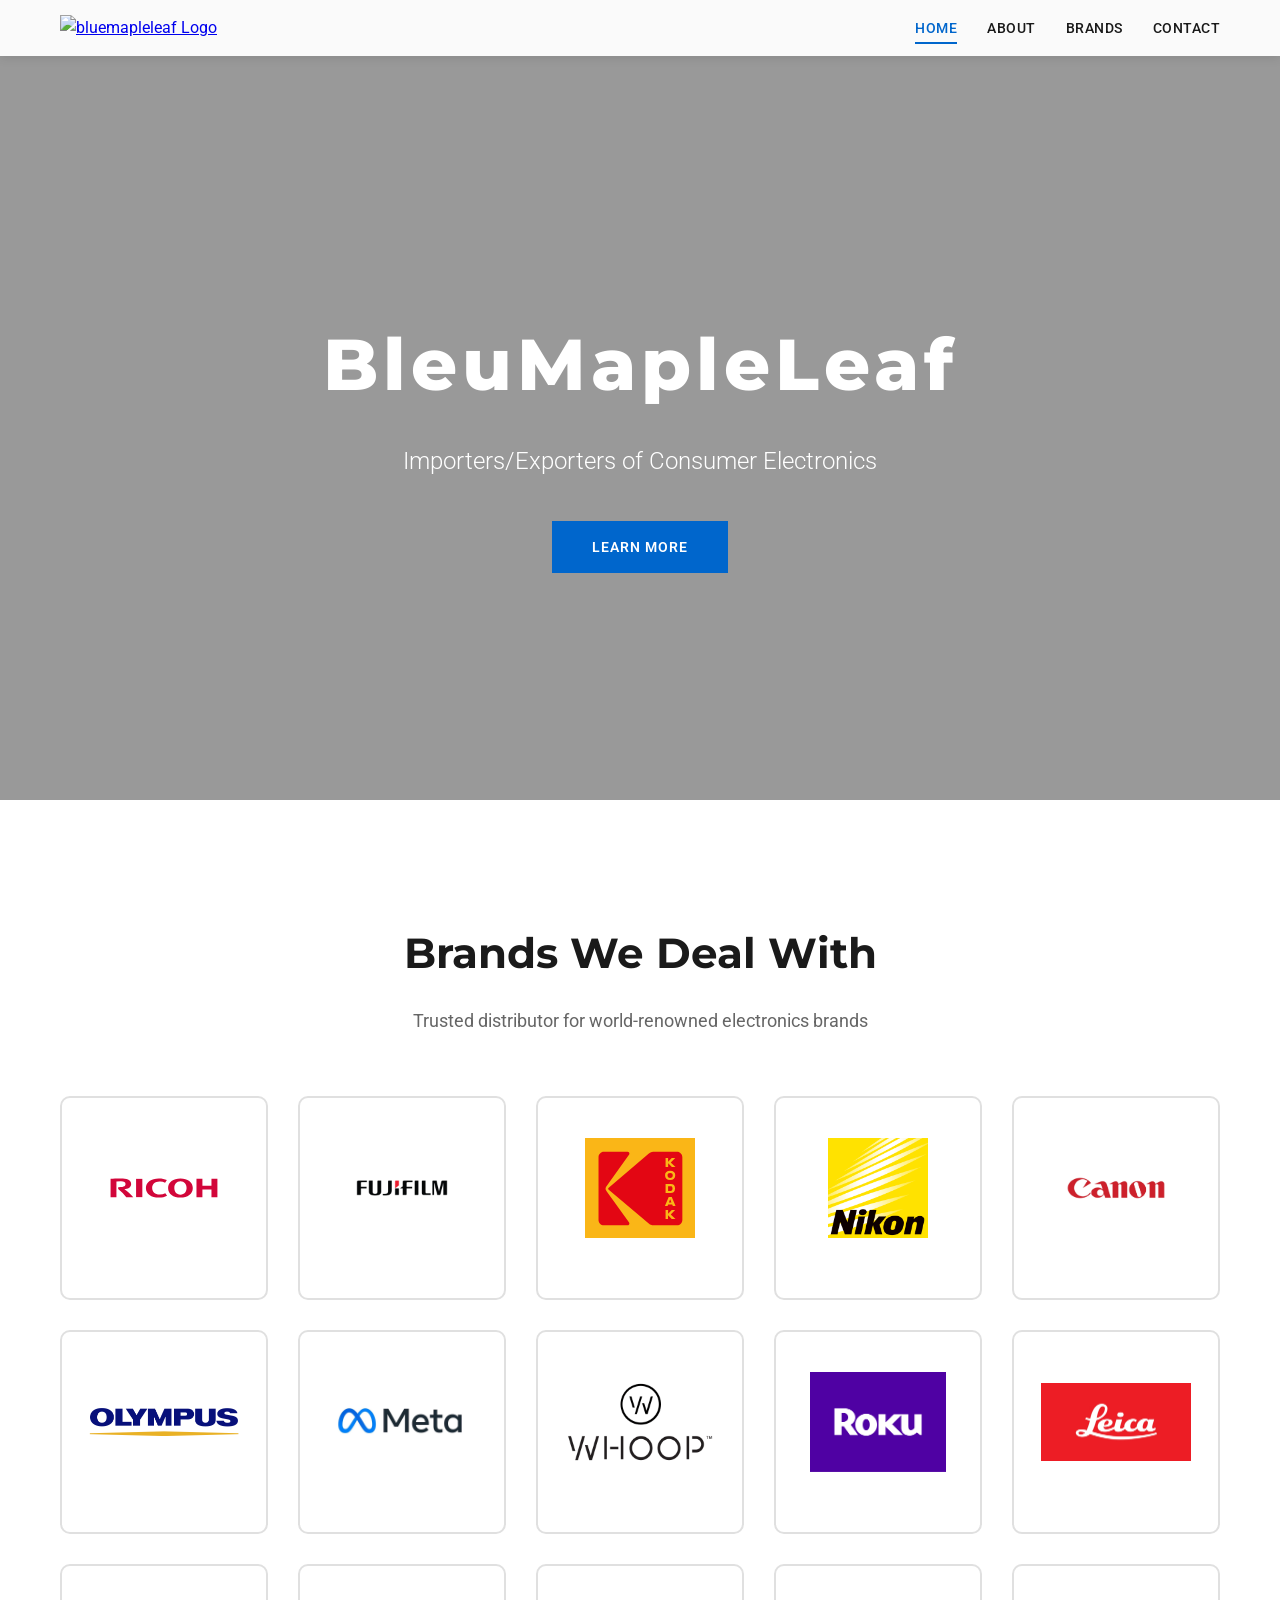
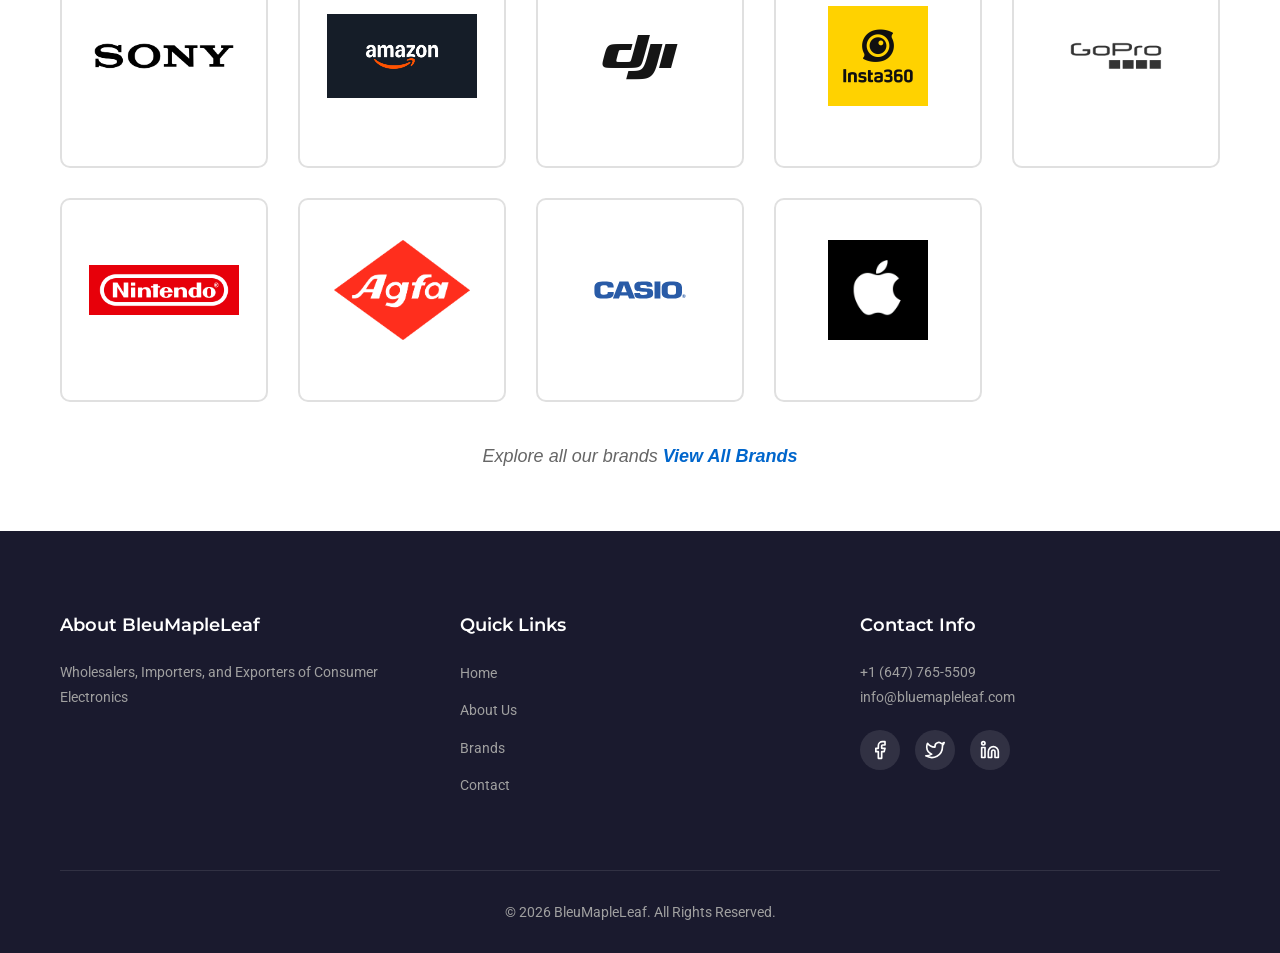
==== commit 54cf5027: "update" ====
--- a/index.html
+++ b/index.html
@@ -134,7 +134,7 @@
                 <div class="footer-section">
                     <h4>Contact Info</h4>
                     <p>+1 (647) 765-5509</p>
-                    <p>info@bluemapleleaf.hk</p>
+                    <p>info@bluemapleleaf.com</p>
                     <div class="social-links">
                         <a href="#" aria-label="Facebook">
                             <svg xmlns="http://www.w3.org/2000/svg" width="20" height="20" viewBox="0 0 24 24" fill="none" stroke="currentColor" stroke-width="2" stroke-linecap="round" stroke-linejoin="round"><path d="M18 2h-3a5 5 0 0 0-5 5v3H7v4h3v8h4v-8h3l1-4h-4V7a1 1 0 0 1 1-1h3z"/></svg>
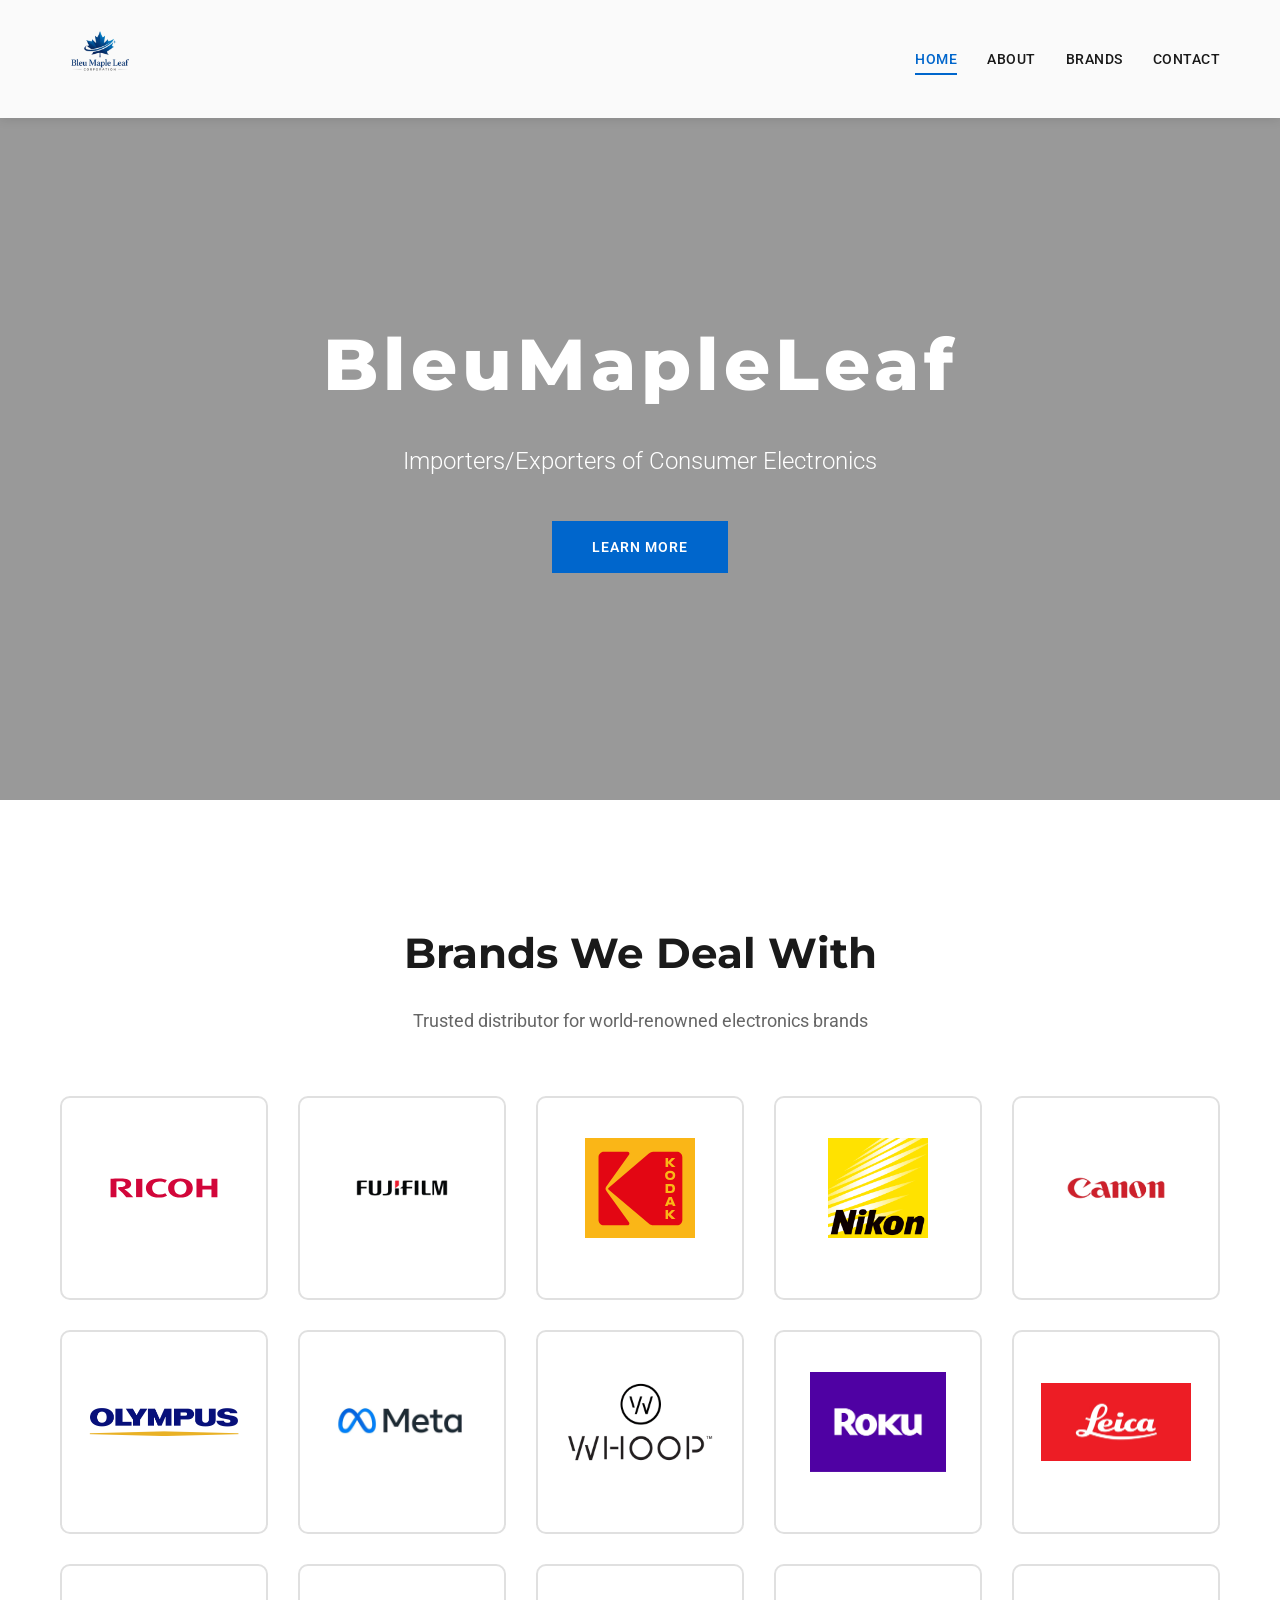
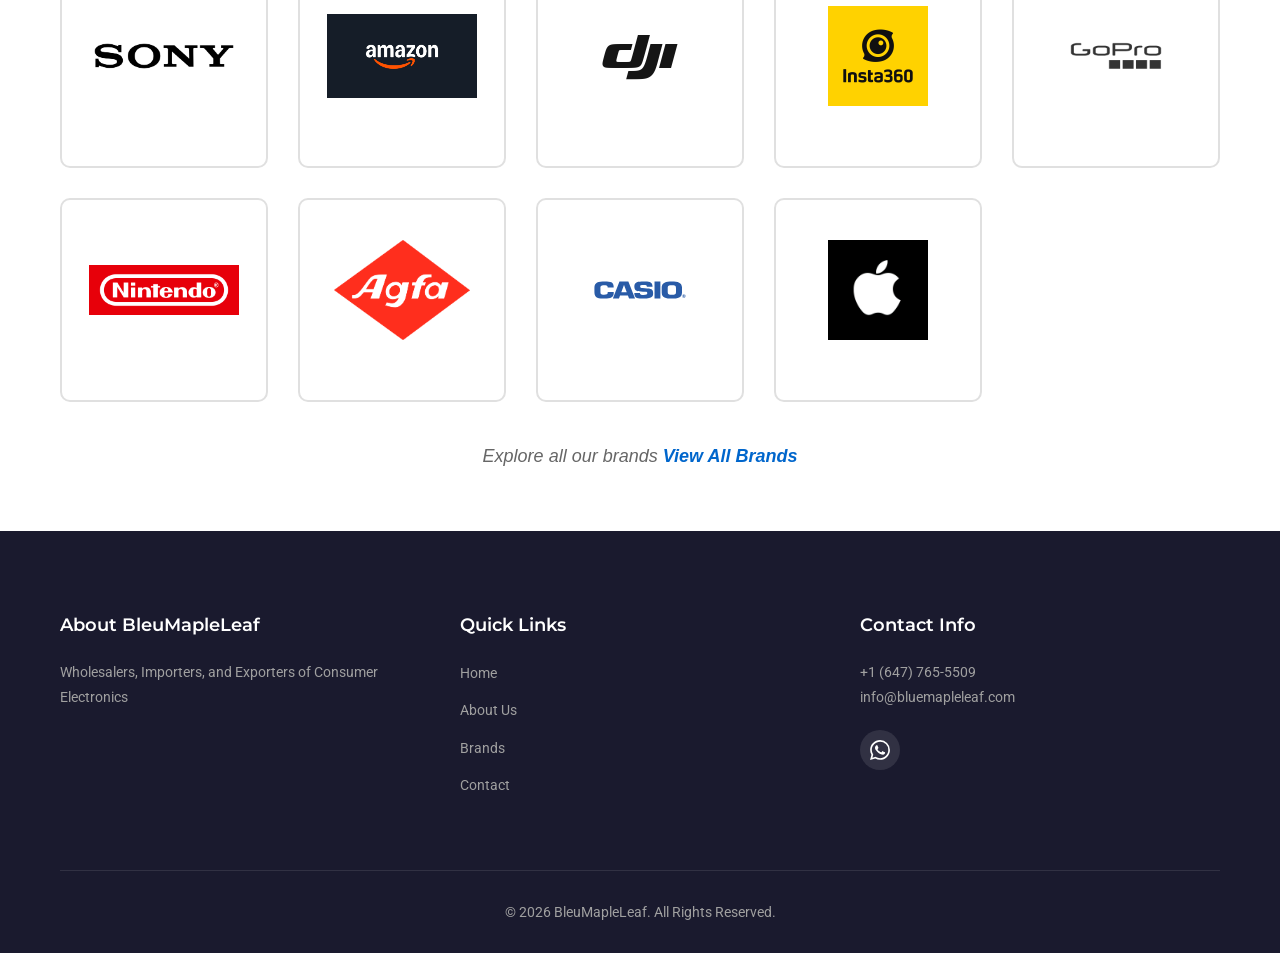
==== commit 96b3e3b4: "added logo" ====
--- a/index.html
+++ b/index.html
@@ -16,7 +16,7 @@
         <div class="container">
             <div class="nav-container">
                 <a href="#" class="logo">
-                    <img src="" alt="bluemapleleaf Logo">
+                    <img src="assets/logo.png" alt="bluemapleleaf Logo">
                 </a>
                 <nav class="nav" id="nav">
                     <a href="index.html" class="nav-link active">Home</a>
@@ -133,17 +133,13 @@
                 </div>
                 <div class="footer-section">
                     <h4>Contact Info</h4>
-                    <p>+1 (647) 765-5509</p>
-                    <p>info@bluemapleleaf.com</p>
+                    <p><a href="tel:+16477655509">+1 (647) 765-5509</a></p>
+                    <p><a href="mailto:info@bluemapleleaf.com">info@bluemapleleaf.com</a></p>
                     <div class="social-links">
-                        <a href="#" aria-label="Facebook">
-                            <svg xmlns="http://www.w3.org/2000/svg" width="20" height="20" viewBox="0 0 24 24" fill="none" stroke="currentColor" stroke-width="2" stroke-linecap="round" stroke-linejoin="round"><path d="M18 2h-3a5 5 0 0 0-5 5v3H7v4h3v8h4v-8h3l1-4h-4V7a1 1 0 0 1 1-1h3z"/></svg>
-                        </a>
-                        <a href="#" aria-label="Twitter">
-                            <svg xmlns="http://www.w3.org/2000/svg" width="20" height="20" viewBox="0 0 24 24" fill="none" stroke="currentColor" stroke-width="2" stroke-linecap="round" stroke-linejoin="round"><path d="M23 3a10.9 10.9 0 0 1-3.14 1.53 4.48 4.48 0 0 0-7.86 3v1A10.66 10.66 0 0 1 3 4s-4 9 5 13a11.64 11.64 0 0 1-7 2c9 5 20 0 20-11.5a4.5 4.5 0 0 0-.08-.83A7.72 7.72 0 0 0 23 3z"/></svg>
-                        </a>
-                        <a href="#" aria-label="LinkedIn">
-                            <svg xmlns="http://www.w3.org/2000/svg" width="20" height="20" viewBox="0 0 24 24" fill="none" stroke="currentColor" stroke-width="2" stroke-linecap="round" stroke-linejoin="round"><path d="M16 8a6 6 0 0 1 6 6v7h-4v-7a2 2 0 0 0-2-2 2 2 0 0 0-2 2v7h-4v-7a6 6 0 0 1 6-6z"/><rect x="2" y="9" width="4" height="12"/><circle cx="4" cy="4" r="2"/></svg>
+                        <a href="https://wa.me/16477655509" target="_blank" aria-label="WhatsApp">
+                            <svg xmlns="http://www.w3.org/2000/svg" width="20" height="20" viewBox="0 0 24 24" fill="currentColor">
+  <path d="M17.472 14.382c-.297-.149-1.758-.867-2.03-.967-.273-.099-.471-.148-.67.15-.197.297-.767.966-.94 1.164-.173.199-.347.223-.644.075-.297-.15-1.255-.463-2.39-1.475-.883-.788-1.48-1.761-1.653-2.059-.173-.297-.018-.458.13-.606.134-.133.298-.347.446-.52.149-.174.198-.298.298-.497.099-.198.05-.371-.025-.52-.075-.149-.669-1.612-.916-2.207-.242-.579-.487-.5-.669-.51-.173-.008-.371-.01-.57-.01-.198 0-.52.074-.792.372-.272.297-1.04 1.016-1.04 2.479 0 1.462 1.065 2.875 1.213 3.074.149.198 2.096 3.2 5.077 4.487.709.306 1.262.489 1.694.625.712.227 1.36.195 1.871.118.571-.085 1.758-.719 2.006-1.413.248-.694.248-1.289.173-1.413-.074-.124-.272-.198-.57-.347m-5.421 7.403h-.004a9.87 9.87 0 01-5.031-1.378l-.361-.214-3.741.982.998-3.648-.235-.374a9.86 9.86 0 01-1.51-5.26c.001-5.45 4.436-9.884 9.888-9.884 2.64 0 5.122 1.03 6.988 2.898a9.825 9.825 0 012.893 6.994c-.003 5.45-4.437 9.884-9.885 9.884m8.413-18.297A11.815 11.815 0 0012.05 0C5.495 0 .16 5.335.157 11.892c0 2.096.547 4.142 1.588 5.945L.057 24l6.305-1.654a11.882 11.882 0 005.683 1.448h.005c6.554 0 11.89-5.335 11.893-11.893a11.821 11.821 0 00-3.48-8.413z"/>
+</svg>
                         </a>
                     </div>
                 </div>
--- a/styles.css
+++ b/styles.css
@@ -64,7 +64,7 @@
 }
 
 .logo img {
-    height: 50px;
+    height: 80px;
     width: auto;
 }
 
@@ -227,6 +227,8 @@
     border-radius: 10px;
     transition: var(--transition);
     background: var(--text-white);
+    width: 100%;
+    box-sizing: border-box;
 }
 
 .brand-item:hover {
@@ -721,6 +723,17 @@
     line-height: 1.8;
 }
 
+.contact-text p a {
+    color: var(--primary-color);
+    text-decoration: none;
+    transition: var(--transition);
+}
+
+.contact-text p a:hover {
+    color: var(--primary-dark);
+    text-decoration: underline;
+}
+
 .contact-form {
     background: var(--text-white);
     padding: 40px;
@@ -787,6 +800,16 @@
     color: #a0a0a0;
     font-size: 14px;
     line-height: 1.8;
+}
+
+.footer-section p a {
+    color: #a0a0a0;
+    text-decoration: none;
+    transition: var(--transition);
+}
+
+.footer-section p a:hover {
+    color: var(--text-white);
 }
 
 .footer-section ul {
@@ -908,10 +931,18 @@
 
     .brands-grid {
         grid-template-columns: repeat(2, 1fr);
+        gap: 20px;
     }
 
     .brand-item {
-        padding: 30px 15px;
+        padding: 25px 10px;
+        width: 100%;
+        box-sizing: border-box;
+    }
+
+    .brand-logo-img-large {
+        max-width: 100px;
+        max-height: 70px;
     }
 
     .brands-page-grid {
@@ -946,4 +977,24 @@
         max-width: 80px;
         max-height: 50px;
     }
-}
+
+    .brands-grid {
+        grid-template-columns: 1fr;
+        gap: 15px;
+    }
+
+    .brand-item {
+        padding: 20px 15px;
+        width: 100%;
+        box-sizing: border-box;
+    }
+
+    .brand-logo-img-large {
+        max-width: 120px;
+        max-height: 80px;
+    }
+
+    .brands-page-grid {
+        grid-template-columns: 1fr;
+    }
+}
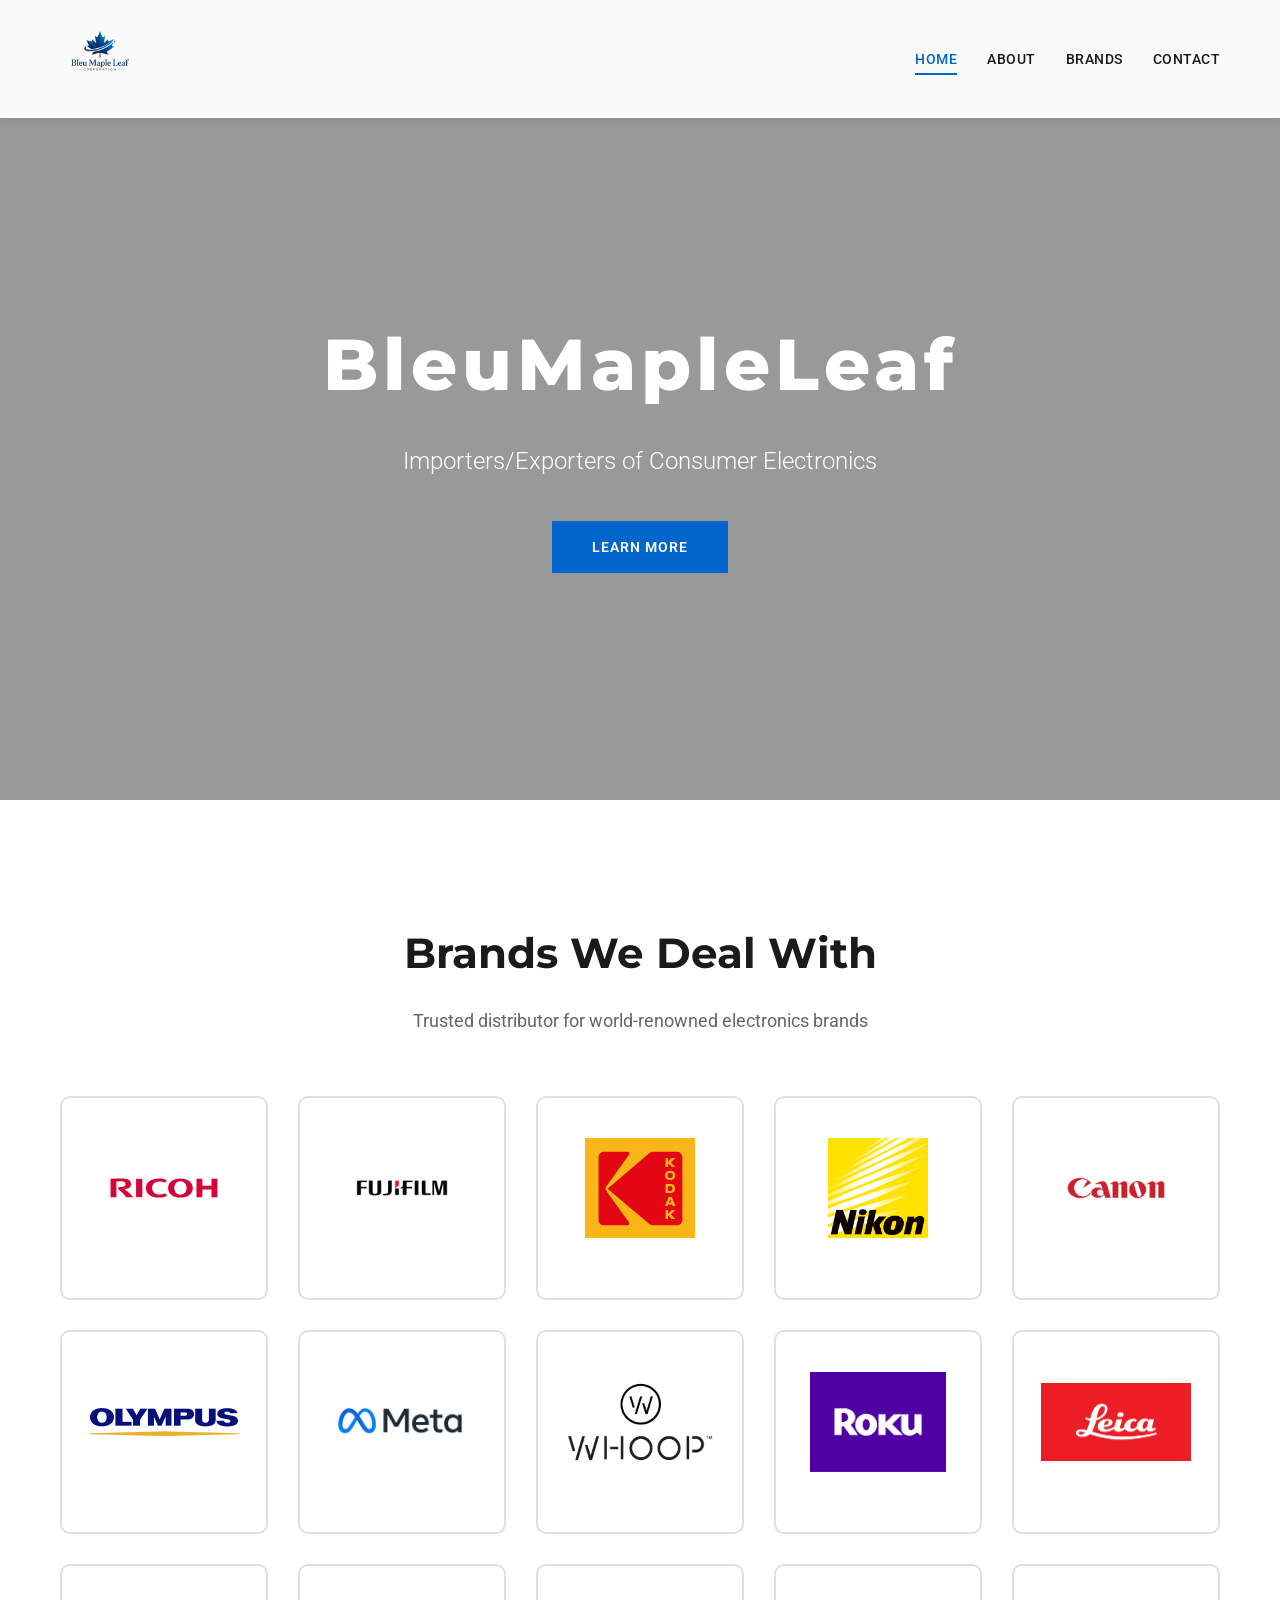
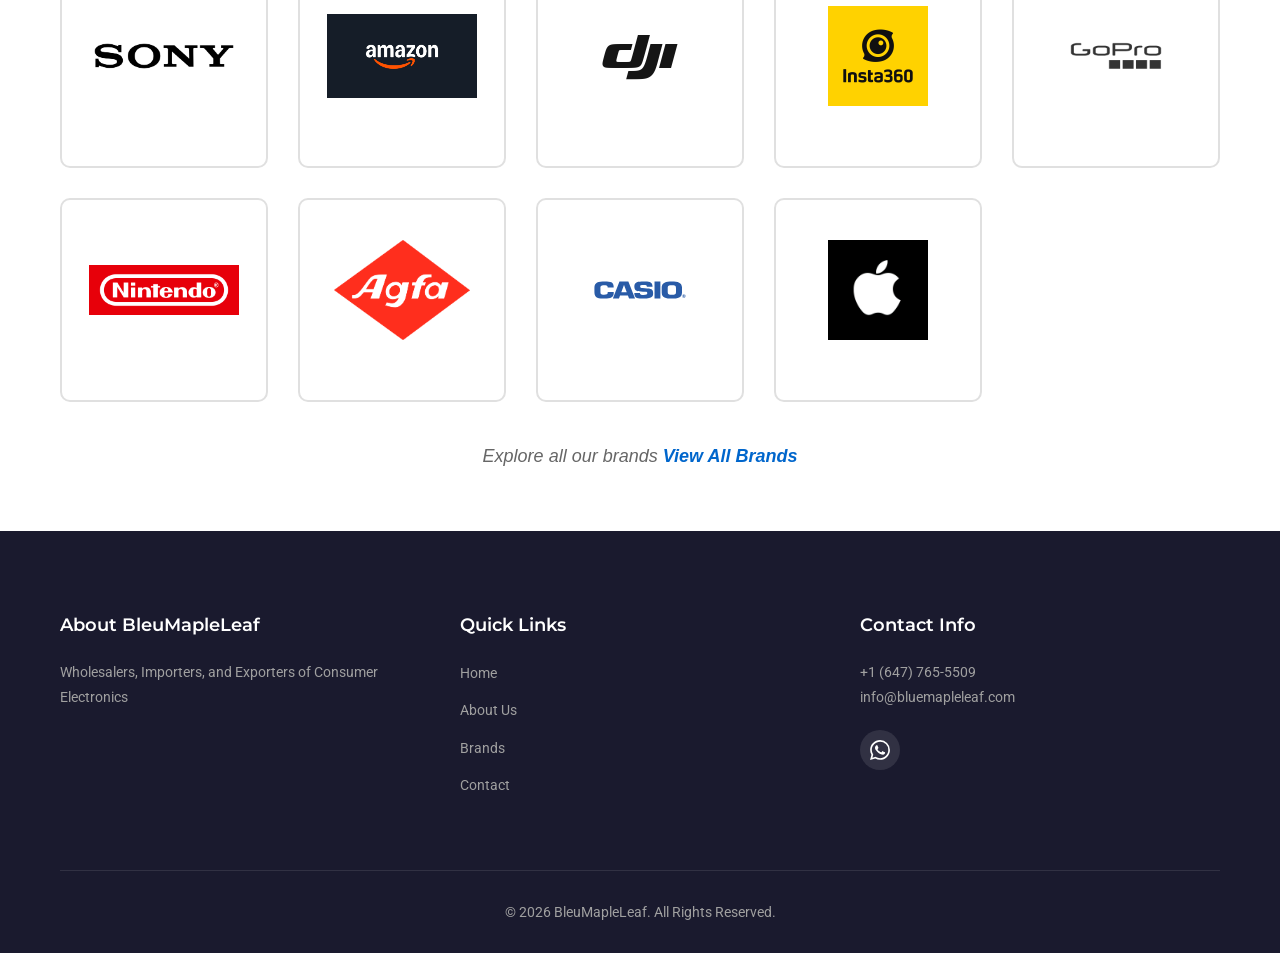
==== commit d3fe7257: "updated hero" ====
--- a/index.html
+++ b/index.html
@@ -33,11 +33,9 @@
         </div>
     </header>
 
-    <!-- Hero Section with Video Background -->
+    <!-- Hero Section with Image Background -->
     <section class="hero" id="home">
-        <video class="hero-video" autoplay muted loop playsinline>
-            <source src="assets/hero_video.mp4" type="video/mp4">
-        </video>
+        <img class="hero-image" src="assets/hero-image.png" alt="Electronics Import/Export">
         <div class="hero-overlay"></div>
         <div class="container hero-content">
             <h1 class="hero-title">BleuMapleLeaf</h1>
--- a/styles.css
+++ b/styles.css
@@ -123,7 +123,7 @@
 }
 
 /* ============================================
-   HERO SECTION WITH VIDEO
+   HERO SECTION WITH IMAGE
    ============================================ */
 .hero {
     position: relative;
@@ -135,7 +135,7 @@
     overflow: hidden;
 }
 
-.hero-video {
+.hero-image {
     position: absolute;
     top: 0;
     left: 0;
